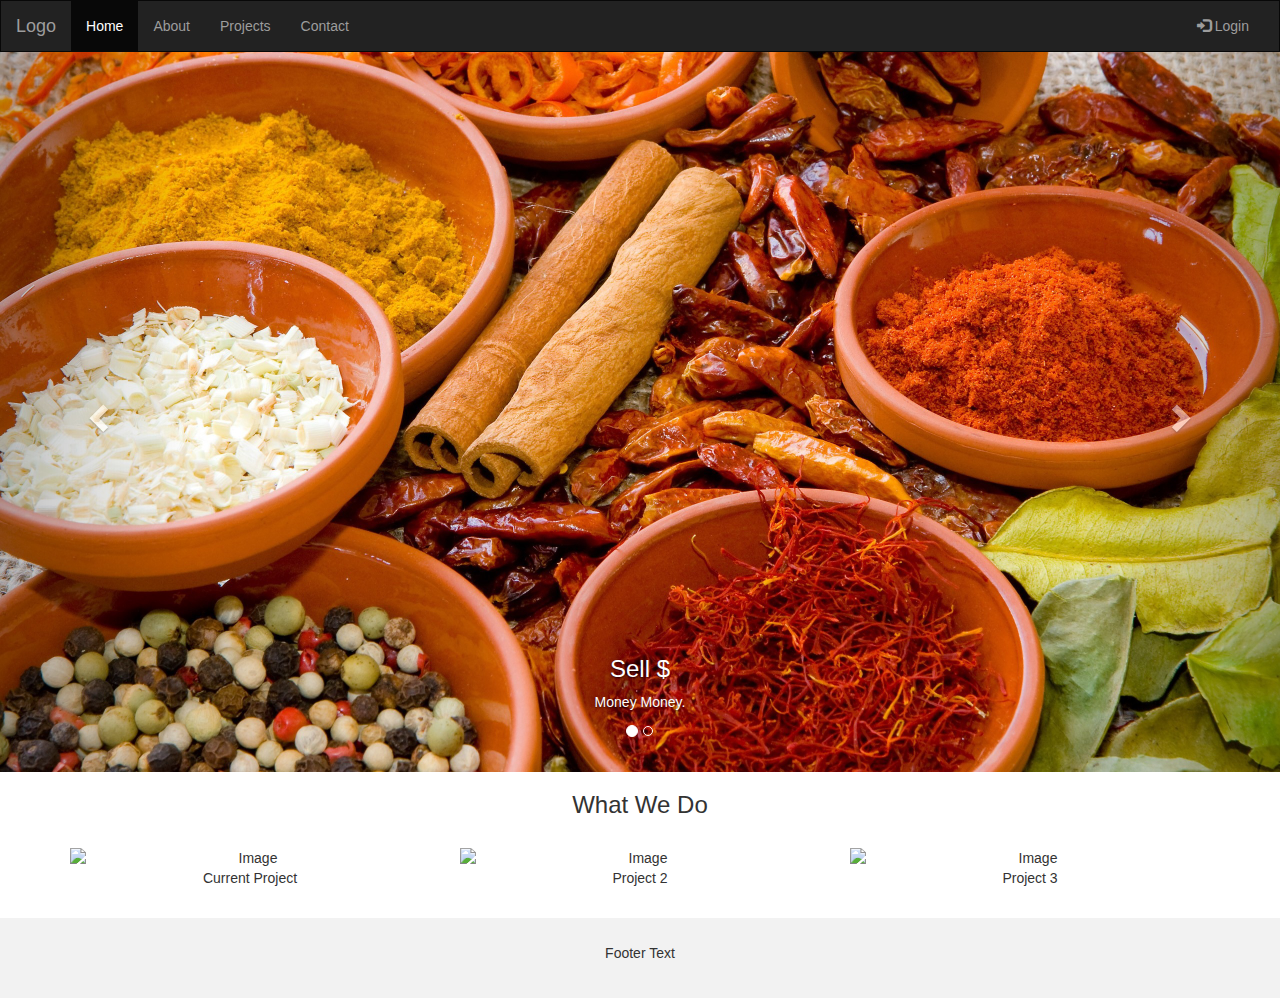
==== index.html @ c537c0b3 "1st" ====
<!DOCTYPE html>
<html lang="en">
<head>
  <title>Bootstrap Example</title>
  <meta charset="utf-8">
  <meta name="viewport" content="width=device-width, initial-scale=1">
  <link rel="stylesheet" href="https://maxcdn.bootstrapcdn.com/bootstrap/3.3.7/css/bootstrap.min.css">
  <script src="https://ajax.googleapis.com/ajax/libs/jquery/3.1.1/jquery.min.js"></script>
  <script src="https://maxcdn.bootstrapcdn.com/bootstrap/3.3.7/js/bootstrap.min.js"></script>
  <link rel="stylesheet" href="css/style.css" type="text/css">
</head>
<body>

<nav class="navbar navbar-inverse">
  <div class="container-fluid">
    <div class="navbar-header">
      <button type="button" class="navbar-toggle" data-toggle="collapse" data-target="#myNavbar">
        <span class="icon-bar"></span>
        <span class="icon-bar"></span>
        <span class="icon-bar"></span>
      </button>
      <a class="navbar-brand" href="#">Logo</a>
    </div>
    <div class="collapse navbar-collapse" id="myNavbar">
      <ul class="nav navbar-nav">
        <li class="active"><a href="#">Home</a></li>
        <li><a href="#">About</a></li>
        <li><a href="#">Projects</a></li>
        <li><a href="#">Contact</a></li>
      </ul>
      <ul class="nav navbar-nav navbar-right">
        <li><a href="#"><span class="glyphicon glyphicon-log-in"></span> Login</a></li>
      </ul>
    </div>
  </div>
</nav>

<div id="myCarousel" class="carousel slide" data-ride="carousel">
    <!-- Indicators -->
    <ol class="carousel-indicators">
      <li data-target="#myCarousel" data-slide-to="0" class="active"></li>
      <li data-target="#myCarousel" data-slide-to="1"></li>
    </ol>

    <!-- Wrapper for slides -->
    <div class="carousel-inner" role="listbox">
      <div class="item active">
        <img src="images/carousel1.jpg" alt="Image">
        <div class="carousel-caption">
          <h3>Sell $</h3>
          <p>Money Money.</p>
        </div>
      </div>

      <div class="item">
        <img src="images/carousel2.jpg" alt="Image">
        <div class="carousel-caption">
          <h3>More Sell $</h3>
          <p>Lorem ipsum...</p>
        </div>
      </div>
    </div>

    <!-- Left and right controls -->
    <a class="left carousel-control" href="#myCarousel" role="button" data-slide="prev">
      <span class="glyphicon glyphicon-chevron-left" aria-hidden="true"></span>
      <span class="sr-only">Previous</span>
    </a>
    <a class="right carousel-control" href="#myCarousel" role="button" data-slide="next">
      <span class="glyphicon glyphicon-chevron-right" aria-hidden="true"></span>
      <span class="sr-only">Next</span>
    </a>
</div>
  
<div class="container text-center">
  <h3>What We Do</h3><br>
  <div class="row">
    <div class="col-sm-4">
      <img src="https://placehold.it/150x80?text=IMAGE" class="img-responsive" style="width:100%" alt="Image">
      <p>Current Project</p>
    </div>

    <div class="col-sm-4">
      <img src="https://placehold.it/150x80?text=IMAGE" class="img-responsive" style="width:100%" alt="Image">
      <p>Project 2</p>
    </div>


    <div class="col-sm-4">
      <img src="https://placehold.it/150x80?text=IMAGE" class="img-responsive" style="width:100%" alt="Image">
      <p>Project 3</p>
    </div>


  </div>
</div><br>

<footer class="container-fluid text-center">
  <p>Footer Text</p>
</footer>

</body>
</html>
---- css/style.css ----
.navbar {
      margin-bottom: 0;
      border-radius: 0;
    }
    
    /* Add a gray background color and some padding to the footer */
    footer {
      background-color: #f2f2f2;
      padding: 25px;
    }
    
  .carousel-inner img {
      width: 100%; /* Set width to 100% */
      margin: auto;
      min-height:200px;
  }

  /* Hide the carousel text when the screen is less than 600 pixels wide */
  @media (max-width: 600px) {
    .carousel-caption {
      display: none;
    }
  }
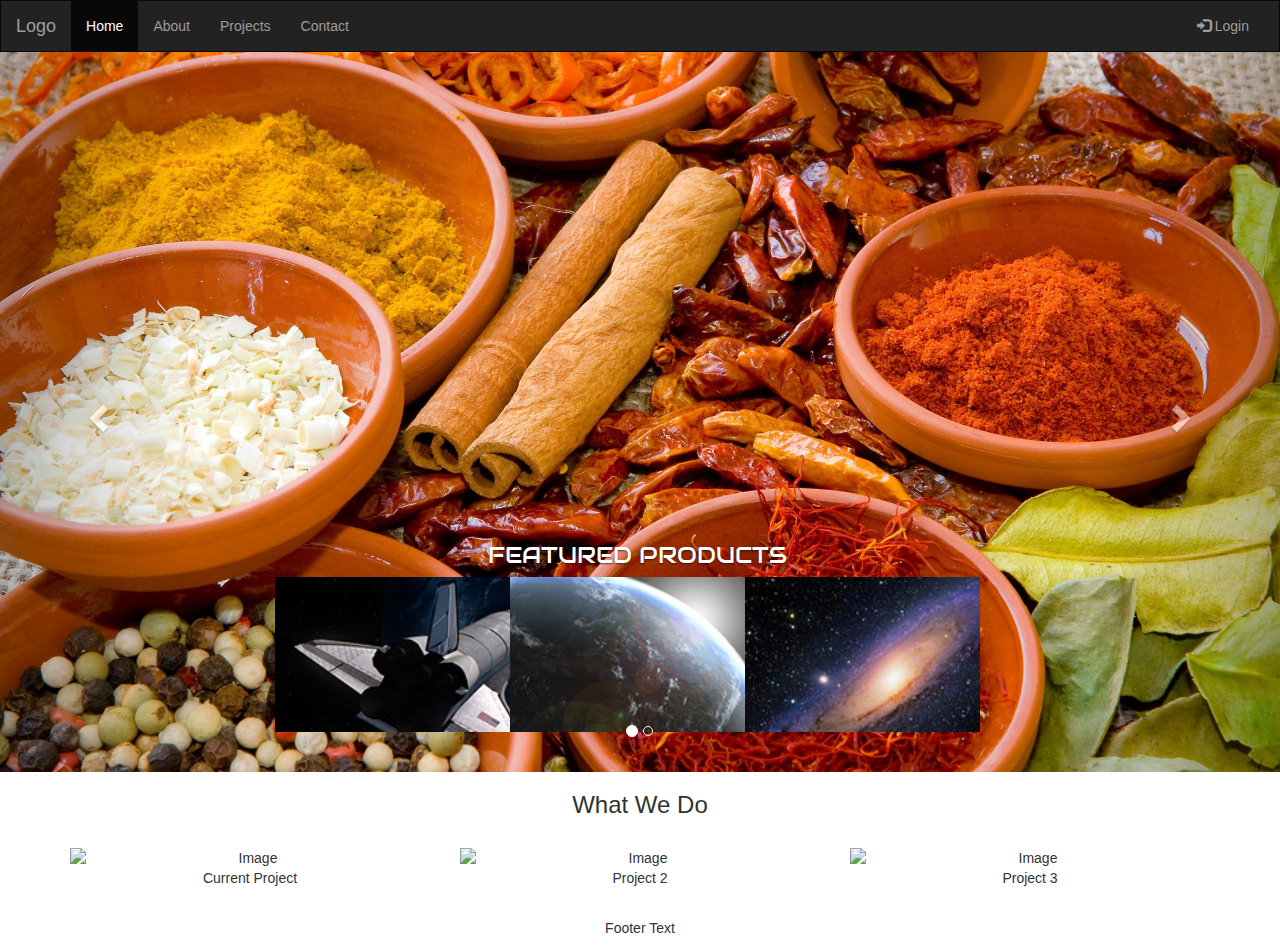
==== commit 7b646224: "thurs eve" ====
--- a/index.html
+++ b/index.html
@@ -46,17 +46,56 @@
     <div class="carousel-inner" role="listbox">
       <div class="item active">
         <img src="images/carousel1.jpg" alt="Image">
-        <div class="carousel-caption">
-          <h3>Sell $</h3>
-          <p>Money Money.</p>
+
+        <div class="carousel-caption ">
+          <div id="body" class="home">
+        <div class="header carousel-caption">
+      
+                <div>
+                    
+                    <h3>FEATURED PRODUCTS</h3>
+                    <ul>
+                        <li>
+                            <a href="projects.html"><img src="images/project-image1.jpg" alt=""></a>
+                        </li>
+                        <li>
+                            <a href="projects.html"><img src="images/project-image2.jpg" alt=""></a>
+                        </li>
+                        <li>
+                            <a href="projects.html"><img src="images/project-image3.jpg" alt=""></a>
+                        </li>
+                       
+                    </ul>
+                </div>
+          
+</div></div>
         </div>
       </div>
 
       <div class="item">
         <img src="images/carousel2.jpg" alt="Image">
-        <div class="carousel-caption">
-          <h3>More Sell $</h3>
-          <p>Lorem ipsum...</p>
+        <div class="carousel-caption ">
+          <div id="body" class="home">
+        <div class="header carousel-caption">
+      
+                <div>
+                    
+                    <h3>FEATURED PRODUCTS</h3>
+                    <ul>
+                        <li>
+                            <a href="projects.html"><img src="images/project-image1.jpg" alt=""></a>
+                        </li>
+                        <li>
+                            <a href="projects.html"><img src="images/project-image2.jpg" alt=""></a>
+                        </li>
+                        <li>
+                            <a href="projects.html"><img src="images/project-image3.jpg" alt=""></a>
+                        </li>
+                       
+                    </ul>
+                </div>
+          
+</div></div>
         </div>
       </div>
     </div>
--- a/css/style.css
+++ b/css/style.css
@@ -1,12 +1,1430 @@
+/* Website template by freewebsitetemplates.com */
+body {
+  margin: 0;
+  padding: 0;
+  position: relative;
+  width: auto;
+}
+body #page {
+  background: url("../images/bg-home.jpg") no-repeat scroll center top #000000;
+  margin: 0;
+  overflow: hidden;
+  padding: 0;
+  width: auto;
+  z-index: 3;
+}
+a {
+  text-decoration: none;
+  outline: none;
+}
+a:active {
+  background: none;
+}
+img {
+  border: none;
+}
+/*-------------------------------------------FONTS---------------------------------------------*/
+@font-face {
+  font-family: 'audiowide-regular-webfont';
+  src: url('../fonts/audiowide-regular-webfont.eot');
+  src: url('../fonts/audiowide-regular-webfont.woff') format('woff'), url('../fonts/audiowide-regular-webfont.ttf') format('truetype'), url('../fonts/audiowide-regular-webfont.svg') format('svg');
+}
+/*----------------------------------------header-styles---------------------------------------*/
+#header {
+  background: url(../images/bg-transparent1.png) repeat;
+  margin: 0;
+  min-height: 60px;
+  padding: 0;
+  width: auto;
+}
+#header div {
+  margin: 0 auto;
+  max-width: 940px;
+  min-height: 60px;
+  padding: 0 10px;
+}
+#header div a.logo {
+  display: block;
+  float: left;
+  height: 60px;
+  margin: 0 44px 0 0;
+  padding: 0;
+  width: 304px;
+}
+#header div a img {
+  display: block;
+  margin: 0;
+  padding: 0;
+  width: auto;
+}
+#header div ul {
+  display: inline-block;
+  float: left;
+  list-style: none;
+  margin: 0;
+  padding: 0;
+  width: auto;
+}
+#header div ul li {
+  float: left;
+  margin: 0;
+  padding: 0;
+  width: auto;
+}
+#header div ul li a {
+  color: #ffffff;
+  display: block;
+  font-family: Arial;
+  font-size: 18px;
+  font-weight: normal;
+  line-height: 59px;
+  margin: 0;
+  min-height: 60px;
+  padding: 0 24px;
+ *padding: 0 23px; /* Needed for IE8 and old versions */
+  text-align: center;
+  text-transform: uppercase;
+  width: auto;
+}
+#header div ul li a:hover {
+  background-color: #620031;
+  color: #ffffff;
+}
+#header div ul li.selected a {
+  background-color: #000000;
+  color: #a3a3a3;
+}
+#header div ul li.menu {
+  position: relative;
+}
+#header div ul li.menu ul {
+  display: block;
+  left: -99999px;
+  list-style: none;
+  margin: 0;
+  padding: 0;
+  position: absolute;
+  top: 60px;
+  width: 142px;
+  z-index: 50;
+}
+#header div ul li.menu:hover ul.primary {
+  left: 31px;
+}
+#header div ul li.menu ul.primary.selected {
+  left: 31px;
+}
+#header div ul li.menu:hover ul.secondary {
+  left: -20px;
+}
+#header div ul li.menu ul.secondary.selected {
+  left: -20px;
+}
+#header div ul li.menu ul li {
+  margin: 0;
+  padding: 0;
+  width: auto;
+}
+#header div ul li.menu ul li a {
+  background-color: #620031;
+  color: #ffffff;
+  display: block;
+  font-family: Arial;
+  font-size: 18px;
+  font-weight: normal;
+  line-height: 60px;
+  margin: 0;
+  min-height: 60px;
+  padding: 0 10px;
+  text-align: center;
+  text-transform: uppercase;
+  width: auto;
+}
+#header div ul li.menu ul.primary.selected li a, #header div ul li.menu ul.secondary.selected li a {
+  background-color: #000000;
+  color: #a3a3a3;
+}
+/*----------------------------------------body-home-styles---------------------------------------*/
+#body {
+  background-color: #000000;
+  margin: 0;
+  min-height: 808px;
+  overflow: hidden;
+  padding: 0;
+  width: 100%;
+}
+#body.home {
+  background: none;
+  margin: 0;
+  min-height: 1308px;
+  overflow: hidden;
+  padding: 0;
+  width: 100%;
+}
+#body.home .header {
+  background: none;
+  margin: 0;
+  overflow: hidden;
+  padding: 0;
+  width: 100%;
+}
+#body.home .header div {
+  margin: 0 auto;
+  max-width: 940px;
+  overflow: hidden;
+  padding: 0 10px;
+  position: relative;
+}
+#body.home .header div img.satellite {
+  display: block;
+  left: 10px;
+  margin: 0;
+  padding: 0;
+  position: absolute;
+  top: 41px;
+  width: auto;
+  z-index: 50;
+}
+#body.home .header div h1 {
+  color: #FFFFFF;
+  display: block;
+  float: right;
+  font-family: audiowide-regular-webfont;
+  font-size: 60px;
+  font-weight: normal;
+  line-height: 60px;
+  margin: 187px 0 27px;
+  padding: 0 38px 0 399px;
+  position: relative;
+  text-align: right;
+  text-transform: uppercase;
+  width: 503px;
+  z-index: 60;
+}
+#body.home .header div h2 {
+  color: #FFFFFF;
+  display: block;
+  float: right;
+  font-family: Arial;
+  font-size: 43px;
+  font-weight: normal;
+  line-height: 43px;
+  margin: 0 0 36px;
+  padding: 0 146px 0 506px;
+  position: relative;
+  text-align: right;
+  text-transform: uppercase;
+  width: 288px;
+  z-index: 60;
+}
+#body.home .header div a.more {
+  background-color: #000000;
+  color: #a3a3a3;
+  display: block;
+  float: right;
+  font-family: Arial;
+  font-size: 18px;
+  font-weight: normal;
+  height: 49px;
+  line-height: 49px;
+  margin: 0 200px 0 0;
+  padding: 0;
+  text-align: center;
+  text-transform: uppercase;
+  position: relative;
+  width: 180px;
+  z-index: 55;
+}
+#body.home .header div a.more:hover {
+  background-color: #ab000b;
+  color: #ffffff;
+}
+#body.home .header div h3 {
+  
+  color: white;
+  float: left;
+  font-family: audiowide-regular-webfont;
+  font-size: 23px;
+  font-weight: normal;
+  line-height: 23px;
+  margin: 96px 0 0;
+ *margin: 102px 0 0;/* Needed for IE8 and old versions */
+  min-height: 27px;
+  padding: 17px 0 10px;
+  position: relative;
+  text-align: center;
+  text-transform: uppercase;
+  width: 940px;
+}
+#body.home .header div ul {
+  display: inline-block;
+  list-style: none outside none;
+  margin: 0 0 -6px;
+  overflow: hidden;
+  padding: 0;
+  width: auto;
+}
+#body.home .header div ul li:first-child {
+  padding: 0;
+}
+#body.home .header div ul li {
+  border: medium none;
+  float: left;
+  margin: 0;
+  padding: 0;
+  width: auto;
+}
+#body.home .header div ul li a {
+  display: block;
+  float: none;
+  height: 156px;
+  margin: 0;
+  padding: 0;
+  width: 235px;
+}
+#body.home .header div ul li a img {
+  cursor: pointer;
+  filter: alpha(opacity=100);/* Needed for IE8 and old versions */
+  opacity: 1.0;
+  display: block;
+  margin: 0;
+  padding: 0;
+  width: auto;
+}
+#body.home .header div ul li a img:hover {
+  filter: alpha(opacity=70);/* Needed for IE8 and old versions */
+  opacity: 0.7;
+}
+#body.home .body {
+  background-color: #630031;
+  margin: 0;
+  min-height: 168px;
+  overflow: hidden;
+  padding: 0;
+  width: 100%;
+}
+#body.home .body div {
+  margin: 0 auto;
+  max-width: 940px;
+  overflow: hidden;
+  padding: 31px 10px 0;
+}
+#body.home .body div h1 {
+  color: #FFFFFF;
+  display: block;
+  font-family: audiowide-regular-webfont;
+  font-size: 32px;
+  font-weight: normal;
+  line-height: 32px;
+  margin: 0 auto 24px;
+  padding: 0;
+  text-align: center;
+  text-transform: uppercase;
+  width: 780px;
+}
+#body.home .body div p {
+  color: #ffffff;
+  display: block;
+  font-family: Arial;
+  font-size: 18px;
+  font-weight: normal;
+  line-height: 24px;
+  margin: 0 auto;
+  padding: 0;
+  text-align: center;
+  width: 780px;
+}
+#body.home .body div p a {
+  color: #ffffff;
+  font-family: Arial;
+  font-size: 18px;
+  font-weight: normal;
+  line-height: 24px;
+  margin: 0 auto;
+  padding: 0;
+  text-decoration: underline;
+}
+#body.home .body div p a:hover {
+  color: #a3a3a3;
+}
+#body.home .footer {
+  background-color: #000000;
+  margin: 0;
+  overflow: hidden;
+  padding: 0;
+  width: 100%;
+}
+#body.home .footer div {
+  margin: 0 auto;
+  max-width: 960px;
+  overflow: hidden;
+  padding: 32px 0 16px;
+}
+#body.home .footer div ul {
+  display: inline-block;
+  list-style: none;
+  margin: 0;
+  overflow: hidden;
+  padding: 0;
+  width: auto;
+}
+#body.home .footer div ul li:first-child {
+  float: left;
+  margin: 0 10px;
+  padding: 0;
+  width: 460px;
+}
+#body.home .footer div ul li {
+  float: left;
+  margin: 0 0 0 10px;
+  padding: 0 0 0 20px;
+  width: 440px;
+}
+#body.home .footer div ul li h1 {
+  color: #FFFFFF;
+  font-family: audiowide-regular-webfont;
+  font-size: 32px;
+  font-weight: normal;
+  line-height: 32px;
+  margin: 0 0 44px;
+  padding: 0;
+  text-align: left;
+  text-transform: uppercase;
+  width: auto;
+}
+#body.home .footer div ul li a {
+  display: block;
+  height: 258px;
+  margin: 0;
+  position: relative;
+  padding: 0;
+  width: 460px;
+}
+#body.home .footer div ul li a img {
+  cursor: pointer;
+  filter: alpha(opacity=100);/* Needed for IE8 and old versions */
+  opacity: 1.0;
+  display: block;
+  margin: 0;
+  padding: 0;
+  width: auto;
+}
+#body.home .footer div ul li a:hover img {
+  filter: alpha(opacity=70);/* Needed for IE8 and old versions */
+  opacity: 0.7;
+}
+#body.home .footer div ul li a span {
+  background: url(../images/icons.png) no-repeat 0 -152px;
+  display: block;
+  height: 72px;
+  left: 199px;
+  margin: 0;
+  padding: 0;
+  position: absolute;
+  top: 94px;
+  width: 62px;
+}
+#body.home .footer div ul li a:hover span {
+  background: url(../images/icons.png) no-repeat 0 -226px;
+}
+#body.home .footer div ul li ul {
+  display: inline-block;
+  list-style: none outside none;
+  margin: 0;
+  overflow: hidden;
+  padding: 0;
+  width: 440px;
+}
+#body.home .footer div ul li ul li {
+  border-top: 1px solid #A3A3A3;
+  float: none;
+  margin: 0;
+  overflow: hidden;
+  padding: 39px 10px 38px 0;
+  width: 440px;
+}
+#body.home .footer div ul li ul li:first-child {
+  border: medium none;
+  margin: 0;
+  padding: 0 0 38px;
+  width: 440px;
+}
+#body.home .footer div ul li ul li a {
+  display: block;
+  float: left;
+  height: 90px;
+  margin: 0 20px 0 0;
+  padding: 0;
+  width: 100px;
+}
+#body.home .footer div ul li ul li a img {
+  cursor: pointer;
+  filter: alpha(opacity=100);/* Needed for IE8 and old versions */
+  opacity: 1.0;
+  display: block;
+  margin: 0;
+  padding: 0;
+  width: auto;
+}
+#body.home .footer div ul li ul li a img:hover {
+  filter: alpha(opacity=70);/* Needed for IE8 and old versions */
+  opacity: 0.7;
+}
+#body.home .footer div ul li ul li h1 {
+  color: #A3A3A3;
+  float: left;
+  font-family: audiowide-regular-webfont;
+  font-size: 23px;
+  font-weight: normal;
+  line-height: 23px;
+  margin: 0;
+  padding: 4px 0 8px;
+  text-align: left;
+  text-transform: uppercase;
+  width: 310px;
+}
+#body.home .footer div ul li ul li span {
+  color: #FFFFFF;
+  display: block;
+  float: left;
+  font-family: Arial;
+  font-size: 14px;
+  font-weight: normal;
+  line-height: 14px;
+  margin: 0 0 10px;
+  padding: 0;
+  text-align: left;
+  text-transform: uppercase;
+  width: 310px;
+}
+#body.home .footer div ul li ul li a.more {
+  background-color: #3c0f38;
+  color: #ffffff;
+  display: block;
+  float: right;
+  font-family: Arial;
+  font-size: 14px;
+  font-weight: normal;
+  height: 31px;
+  line-height: 31px;
+  margin: 0;
+  padding: 0;
+  text-align: center;
+  text-transform: uppercase;
+  width: 120px;
+}
+#body.home .footer div ul li ul li a.more:hover {
+  background-color: #620031;
+}
+/*----------------------------------------body-styles---------------------------------------*/
+#body.about .header {
+  background: url(../images/bg-about.jpg) no-repeat center top #000000;
+  margin: 0;
+  min-height: 455px;
+  padding: 0;
+  width: 100%;
+}
+#body.about .header div, #body .header div {
+  margin: 0 auto;
+  max-width: 960px;
+  overflow: hidden;
+  padding: 65px 0 40px;
+}
+#body.about .header div h1, #body .header div h1 {
+  color: #FFFFFF;
+  display: block;
+  font-family: audiowide-regular-webfont;
+  font-size: 36px;
+  font-weight: normal;
+  line-height: 36px;
+  margin: 0 auto 87px;
+  padding: 0;
+  text-align: center;
+  text-transform: uppercase;
+  width: 940px;
+}
+#body.about .header div h2 {
+  color: #FFFFFF;
+  display: block;
+  font-family: audiowide-regular-webfont;
+  font-size: 32px;
+  font-weight: normal;
+  line-height: 32px;
+  margin: 0 auto 24px;
+  padding: 0;
+  text-align: center;
+  text-transform: uppercase;
+  width: 820px;
+}
+#body.about .header div p {
+  color: #ffffff;
+  display: block;
+  font-family: Arial;
+  font-size: 18px;
+  font-weight: normal;
+  line-height: 24px;
+  margin: 0 auto;
+  padding: 0;
+  text-align: center;
+  width: 820px;
+}
+#body.about .header div p a {
+  color: #ffffff;
+  font-family: Arial;
+  font-size: 18px;
+  font-weight: normal;
+  line-height: 24px;
+  margin: 0;
+  padding: 0;
+  text-decoration: underline;
+}
+#body.about .header div p a:hover {
+  color: #a3a3a3;
+}
+#body.about .body {
+  background-color: #620031;
+  margin: 0;
+  min-height: 253px;
+  overflow: hidden;
+  padding: 0;
+  width: 100%;
+}
+#body.about .body div {
+  margin: 0 auto;
+  max-width: 940px;
+  overflow: hidden;
+  padding: 36px 10px 35px;
+}
+#body.about .body div h2 {
+  color: #A3A3A3;
+  float: left;
+  font-family: audiowide-regular-webfont;
+  font-size: 23px;
+  font-weight: normal;
+  line-height: 23px;
+  margin: 18px 0 26px;
+  padding: 0;
+  text-align: left;
+  text-transform: uppercase;
+  width: 620px;
+}
+#body.about .body div p {
+  color: #ffffff;
+  display: block;
+  float: left;
+  font-family: Arial;
+  font-size: 14px;
+  font-weight: normal;
+  line-height: 24px;
+  margin: 0;
+  padding: 0;
+  text-align: left;
+  width: 620px;
+}
+#body.about .body div p a {
+  color: #ffffff;
+  font-family: Arial;
+  font-size: 14px;
+  font-weight: normal;
+  line-height: 24px;
+  margin: 0;
+  padding: 0;
+  text-decoration: underline;
+}
+#body.about .body div p a:hover {
+  color: #a3a3a3;
+}
+#body.about .body div img {
+  display: block;
+  float: right;
+  margin: 0;
+  padding: 0;
+  width: auto;
+}
+#body.about .footer {
+  background-color: #000000;
+  margin: 0;
+  min-height: 366px;
+  padding: 0;
+  width: 100%;
+}
+#body.about .footer div {
+  margin: 0 auto;
+  overflow: hidden;
+  padding: 79px 0 0 10px;
+  width: 950px;
+}
+#body.about .footer div h2 {
+  color: #A3A3A3;
+  float: right;
+  font-family: audiowide-regular-webfont;
+  font-size: 23px;
+  font-weight: normal;
+  line-height: 23px;
+  margin: 34px 0 24px;
+  padding: 0;
+  text-align: left;
+  text-transform: uppercase;
+  width: 557px;
+}
+#body.about .footer div p {
+  color: #ffffff;
+  display: block;
+  float: right;
+  font-family: Arial;
+  font-size: 18px;
+  font-weight: normal;
+  line-height: 24px;
+  margin: 0 auto;
+  padding: 0;
+  text-align: left;
+  width: 557px;
+}
+#body.about .footer div p a {
+  color: #ffffff;
+  font-family: Arial;
+  font-size: 18px;
+  font-weight: normal;
+  line-height: 24px;
+  margin: 0 auto;
+  padding: 0;
+  text-decoration: underline;
+}
+#body.about .footer div p a:hover {
+  color: #a3a3a3;
+}
+#body.about .footer div img {
+  float: left;
+  display: block;
+  margin: 0;
+  padding: 0;
+  width: auto;
+}
+#body.about .section {
+  background-color: #3c0f38;
+  margin: 0;
+  min-height: 234px;
+  padding: 0;
+  width: auto;
+}
+#body.about .section div {
+  margin: 0 auto;
+  max-width: 960px;
+  overflow: hidden;
+  padding: 58px 0 55px;
+}
+#body.about .section div h2 {
+  color: #A3A3A3;
+  display: block;
+  font-family: audiowide-regular-webfont;
+  font-size: 23px;
+  font-weight: normal;
+  line-height: 23px;
+  margin: 0 auto 26px;
+  padding: 0;
+  text-align: center;
+  text-transform: uppercase;
+  width: 780px;
+}
+#body.about .section div p {
+  color: #ffffff;
+  display: block;
+  font-family: Arial;
+  font-size: 14px;
+  font-weight: normal;
+  line-height: 24px;
+  margin: 0 auto;
+  padding: 0;
+  text-align: center;
+  width: 780px;
+}
+#body.about .section div p a {
+  color: #ffffff;
+  font-family: Arial;
+  font-size: 14px;
+  font-weight: normal;
+  line-height: 24px;
+  margin: 0;
+  padding: 0;
+  text-decoration: underline;
+}
+#body.about .section div p a:hover {
+  color: #a3a3a3;
+}
+#body .header {
+  margin: 0 auto;
+  padding: 0;
+  width: 100%;
+}
+#body .header div ul {
+  display: inline-block;
+  max-width: 940px;
+  list-style: none outside none;
+  margin: 0;
+  padding: 3px 10px 0;
+}
+#body .header div ul li:first-child {
+  border: none;
+  padding: 0 0 38px;
+}
+#body .header div ul li {
+  border-top: 1px solid #A3A3A3;
+  margin: 0;
+  overflow: hidden;
+  padding: 38px 0;
+  width: auto;
+}
+#body .header div ul li a {
+  display: block;
+  float: left;
+  height: 217px;
+  margin: 0 40px 0 0;
+  padding: 0;
+  width: 380px;
+}
+#body .header div ul li a img {
+  cursor: pointer;
+  filter: alpha(opacity=100);/* Needed for IE8 and old versions */
+  opacity: 1.0;
+  display: block;
+  margin: 0;
+  padding: 0;
+  width: auto;
+}
+#body .header div ul li a img:hover {
+  filter: alpha(opacity=70);/* Needed for IE8 and old versions */
+  opacity: 0.7;
+}
+#body .header div ul li div {
+  float: left;
+  margin: 0;
+  overflow: hidden;
+  padding: 0;
+  width: 520px;
+}
+#body .header div ul li div h1 {
+  color: #A3A3A3;
+  font-family: audiowide-regular-webfont;
+  font-size: 23px;
+  font-weight: normal;
+  line-height: 23px;
+  margin: 0 0 26px;
+  padding: 0;
+  text-align: left;
+  text-transform: uppercase;
+  width: 520px;
+}
+#body .header div ul li div p {
+  color: #FFFFFF;
+  font-family: Arial;
+  font-size: 14px;
+  font-weight: normal;
+  line-height: 24px;
+  margin: 0 0 41px;
+  padding: 0;
+  text-align: left;
+  width: 520px;
+}
+#body .header div ul li div p a {
+  color: #FFFFFF;
+  display: inline;
+  float: none;
+  font-family: Arial;
+  font-size: 14px;
+  font-weight: normal;
+  height: auto;
+  line-height: 24px;
+  margin: 0;
+  padding: 0;
+  text-decoration: underline;
+  width: auto;
+}
+#body .header div ul li div p a:hover {
+  color: #a3a3a3;
+}
+#body .header div ul li div a.more {
+  background-color: #3c0f38;
+  color: #ffffff;
+  display: block;
+  float: right;
+  font-family: Arial;
+  font-size: 14px;
+  font-weight: normal;
+  height: 31px;
+  line-height: 31px;
+  margin: 0;
+  padding: 0;
+  text-align: center;
+  text-transform: uppercase;
+  width: 120px;
+}
+#body .header div ul li div a.more:hover {
+  background-color: #620031;
+}
+#body .header div img {
+  display: block;
+  margin: 0 auto;
+  padding: 3px 0 0;
+  width: auto;
+}
+#body .header div h2 {
+  color: #A3A3A3;
+  display: block;
+  font-family: audiowide-regular-webfont;
+  font-size: 23px;
+  font-weight: normal;
+  line-height: 23px;
+  margin: 0 auto;
+  padding: 53px 0 27px;
+  text-align: center;
+  text-transform: uppercase;
+  width: 780px;
+}
+#body .header div p {
+  color: #FFFFFF;
+  display: block;
+  font-family: Arial;
+  font-size: 14px;
+  font-weight: normal;
+  line-height: 24px;
+  margin: 0 auto 48px;
+  padding: 0;
+  text-align: center;
+  width: 780px;
+}
+#body .header div p a {
+  color: #ffffff;
+  font-family: Arial;
+  font-size: 14px;
+  font-weight: normal;
+  line-height: 24px;
+  margin: 0 auto;
+  padding: 0;
+  text-decoration: underline;
+}
+#body .header div p a:hover {
+  color: #a3a3a3;
+}
+#body .header div .article {
+  float: left;
+  margin: 0 40px 0 10px;
+  padding: 0;
+  width: 560px;
+}
+#body .header div .article ul {
+  display: inline-block;
+  list-style: none outside none;
+  margin: 0;
+  padding: 3px 0 0;
+  width: 560px;
+}
+#body .header div .article ul li:first-child {
+  border: none;
+  padding: 0 0 38px;
+}
+#body .header div .article ul li {
+  border-top: 1px solid #a3a3a3;
+  margin: 0;
+  overflow: hidden;
+  padding: 38px 0 38px;
+  width: auto;
+}
+#body .header div .article ul li a {
+  display: block;
+  height: 241px;
+  margin: 0 0 29px;
+  padding: 0;
+  width: 560px;
+}
+#body .header div .article ul li a img {
+  cursor: pointer;
+  filter: alpha(opacity=100);/* Needed for IE8 and old versions */
+  opacity: 1.0;
+  display: block;
+  margin: 0;
+  padding: 0;
+  width: auto;
+}
+#body .header div .article ul li a img:hover {
+  filter: alpha(opacity=70);/* Needed for IE8 and old versions */
+  opacity: 0.7;
+}
+#body .header div .article ul li h1 {
+  color: #A3A3A3;
+  font-family: audiowide-regular-webfont;
+  font-size: 23px;
+  font-weight: normal;
+  line-height: 23px;
+  margin: 0 0 8px;
+  padding: 0;
+  text-align: left;
+  text-transform: uppercase;
+  width: auto;
+}
+#body .header div .article ul li span {
+  color: #FFFFFF;
+  display: block;
+  font-family: Arial;
+  font-size: 14px;
+  font-weight: normal;
+  line-height: 14px;
+  margin: 0 0 28px;
+  padding: 0;
+  text-align: left;
+  text-transform: uppercase;
+  width: auto;
+}
+#body .header div .article ul li p {
+  color: #FFFFFF;
+  font-family: Arial;
+  font-size: 14px;
+  font-weight: normal;
+  line-height: 24px;
+  margin: 0 0 29px;
+  padding: 0;
+  text-align: left;
+  width: auto;
+}
+#body .header div .article ul li p a {
+  color: #FFFFFF;
+  display: inline;
+  float: none;
+  font-family: Arial;
+  font-size: 14px;
+  font-weight: normal;
+  height: auto;
+  line-height: 24px;
+  margin: 0;
+  padding: 0;
+  text-decoration: underline;
+  width: auto;
+}
+#body .header div .article ul li p a:hover {
+  color: #a3a3a3;
+}
+#body .header div .article ul li a.more {
+  background-color: #3c0f38;
+  color: #ffffff;
+  display: block;
+  float: right;
+  font-family: Arial;
+  font-size: 14px;
+  font-weight: normal;
+  height: 31px;
+  line-height: 31px;
+  margin: 0;
+  padding: 0;
+  text-align: center;
+  text-transform: uppercase;
+  width: 120px;
+}
+#body .header div .article ul li a.more:hover {
+  background-color: #620031;
+}
+#body .header div .sidebar {
+  float: left;
+  margin: 0;
+  padding: 0;
+  width: 340px;
+}
+#body .header div .sidebar ul {
+  display: inline-block;
+  list-style: none;
+  margin: 0;
+  padding: 0;
+  width: 340px;
+}
+#body .header div .sidebar ul li:first-child {
+  border: medium none;
+  padding: 0 0 34px;
+}
+#body .header div .sidebar ul li {
+  border-top: 1px solid #A3A3A3;
+  margin: 0;
+  overflow: hidden;
+  padding: 32px 0 34px;
+  width: auto;
+}
+#body .header div .sidebar ul li h1 {
+  color: #FFFFFF;
+  font-family: audiowide-regular-webfont;
+  font-size: 32px;
+  font-weight: normal;
+  line-height: 32px;
+  margin: 0 0 25px;
+  padding: 0;
+  text-align: left;
+  text-transform: uppercase;
+  width: 340px;
+}
+#body .header div .sidebar ul li a {
+  display: block;
+  float: none;
+  height: 187px;
+  margin: 0 0 29px;
+  padding: 0;
+  width: 34px;
+}
+#body .header div .sidebar ul li a img {
+  cursor: pointer;
+  filter: alpha(opacity=100);/* Needed for IE8 and old versions */
+  opacity: 1.0;
+  display: block;
+  margin: 0;
+  padding: 0;
+  width: auto;
+}
+#body .header div .sidebar ul li a img:hover {
+  filter: alpha(opacity=70);/* Needed for IE8 and old versions */
+  opacity: 0.7;
+}
+#body .header div .sidebar ul li h2 {
+  color: #A3A3A3;
+  font-family: audiowide-regular-webfont;
+  font-size: 23px;
+  font-weight: normal;
+  line-height: 23px;
+  margin: 0 0 7px;
+  padding: 0;
+  text-align: left;
+  text-transform: uppercase;
+  width: auto;
+}
+#body .header div .sidebar ul li span {
+  color: #ffffff;
+  display: block;
+  font-family: Arial;
+  font-size: 14px;
+  font-weight: normal;
+  line-height: 14px;
+  margin: 0;
+  padding: 0;
+  text-align: left;
+  text-transform: uppercase;
+  width: auto;
+}
+#body .header div .sidebar ul li ul {
+  display: inline-block;
+  list-style: none outside none;
+  margin: 0;
+  padding: 12px 0 0;
+  width: 340px;
+}
+#body .header div .sidebar ul li ul li:first-child {
+  padding: 0;
+}
+#body .header div .sidebar ul li ul li {
+  border: medium none;
+  margin: 0 0 26px;
+  overflow: hidden;
+  padding: 0;
+  width: auto;
+}
+#body .header div .sidebar ul li ul li a {
+  display: block;
+  float: left;
+  height: 54px;
+  margin: 0 20px 0 0;
+  padding: 0;
+  width: 60px;
+}
+#body .header div .sidebar ul li ul li a img {
+  cursor: pointer;
+  filter: alpha(opacity=100);/* Needed for IE8 and old versions */
+  opacity: 1.0;
+  display: block;
+  margin: 0;
+  padding: 0;
+  width: auto;
+}
+#body .header div .sidebar ul li ul li a img:hover {
+  filter: alpha(opacity=70);/* Needed for IE8 and old versions */
+  opacity: 0.7;
+}
+#body .header div .sidebar ul li ul li h2 {
+  color: #A3A3A3;
+  float: left;
+  font-family: audiowide-regular-webfont;
+  font-size: 23px;
+  font-weight: normal;
+  line-height: 23px;
+  margin: 6px 0 11px;
+  padding: 0;
+  text-align: left;
+  text-transform: uppercase;
+  width: 260px;
+}
+#body .header div .sidebar ul li ul li span {
+  color: #ffffff;
+  display: block;
+  float: left;
+  font-family: Arial;
+  font-size: 14px;
+  line-height: 14px;
+  margin: 0;
+  padding: 0;
+  text-align: left;
+  text-transform: uppercase;
+  width: auto;
+}
+#body .header div .article img {
+  display: block;
+  margin: 3px 0 29px;
+  padding: 0;
+  width: auto;
+}
+#body .header div .article h1 {
+  color: #A3A3A3;
+  font-family: audiowide-regular-webfont;
+  font-size: 23px;
+  font-weight: normal;
+  line-height: 23px;
+  margin: 0 0 7px;
+  padding: 0;
+  text-align: left;
+  text-transform: uppercase;
+  width: auto;
+}
+#body .header div .article span {
+  color: #FFFFFF;
+  display: block;
+  font-family: Arial;
+  font-size: 14px;
+  font-weight: normal;
+  line-height: 14px;
+  margin: 0 0 29px;
+  padding: 0;
+  text-align: left;
+  text-transform: uppercase;
+  width: auto;
+}
+#body .header div .article p {
+  color: #FFFFFF;
+  font-family: Arial;
+  font-size: 14px;
+  font-weight: normal;
+  line-height: 24px;
+  margin: 0 0 24px;
+  padding: 0;
+  text-align: left;
+  width: auto;
+}
+#body .header div .article p a {
+  color: #ffffff;
+  font-family: Arial;
+  font-size: 14px;
+  font-weight: normal;
+  line-height: 24px;
+  margin: 0;
+  padding: 0;
+  text-decoration: underline;
+}
+#body .header div .article p a:hover {
+  color: #a3a3a3;
+}
+#body .header .contact h2 {
+  color: #A3A3A3;
+  display: block;
+  font-family: audiowide-regular-webfont;
+  font-size: 23px;
+  font-weight: normal;
+  line-height: 23px;
+  margin: 0 auto;
+  padding: 8px 0 62px;
+  text-align: center;
+  text-transform: uppercase;
+  width: 500px;
+}
+#body .header div form {
+  display: block;
+  margin: 0 auto;
+  padding: 0;
+  width: 461px;
+}
+#body .header div form input {
+  background-color: #A3A3A3;
+  border: medium none;
+  color: #000000;
+  display: block;
+  font-family: Arial;
+  font-size: 18px;
+  font-weight: normal;
+  height: 43px;
+  line-height: 43px;
+  margin: 0 0 29px;
+  padding: 0 0 0 20px;
+  text-align: left;
+  text-transform: uppercase;
+  width: 441px;
+}
+#body .header div form textarea {
+  background-color: #A3A3A3;
+  border: medium none;
+  color: #000000;
+  display: block;
+  font-family: Arial;
+  font-size: 18px;
+  font-weight: normal;
+  height: 98px;
+  line-height: 24px;
+  margin: 0 0 31px;
+  overflow: auto;
+  padding: 15px 0 0 20px;
+  resize: none;
+  text-align: left;
+  text-transform: uppercase;
+  width: 441px;
+}
+#body .header div form input#submit {
+  background-color: #3c0f38;
+  color: #ffffff;
+  cursor: pointer;
+  display: block;
+  float: right;
+  font-family: Arial;
+  font-size: 14px;
+  font-weight: normal;
+  height: 31px;
+  line-height: 31px;
+  margin: 0;
+  padding: 0;
+  text-align: center;
+  text-transform: uppercase;
+  width: 120px;
+}
+#body .header div form input#submit:hover {
+  background-color: #620031;
+}
+/*----------------------------------------footer-styles---------------------------------------*/
+#footer {
+  margin: 0;
+  padding: 0;
+  width: auto;
+}
+#footer .connect {
+  background-color: #a3a3a3;
+  margin: 0;
+  min-height: 84px;
+  overflow: hidden;
+  padding: 0;
+  width: auto;
+}
+#footer .connect div {
+  margin: 0 auto;
+  max-width: 960px;
+  overflow: hidden;
+  padding: 24px 0 0;
+}
+#footer .connect div h1 {
+  color: #FFFFFF;
+  float: left;
+  font-family: audiowide-regular-webfont;
+  font-size: 23px;
+  font-weight: normal;
+  line-height: 23px;
+  margin: 0;
+  padding: 8px 25px 0 0;
+  text-align: right;
+  text-transform: uppercase;
+  width: 525px;
+}
+#footer .connect div div {
+  float: left;
+  margin: 0;
+  overflow: hidden;
+  padding: 0 0 0 20px;
+  width: 380px;
+}
+#footer .connect div div a {
+  background: url(../images/icons.png) no-repeat;
+  display: block;
+  float: left;
+  height: 36px;
+  margin: 0;
+  padding: 0;
+  text-indent: -99999px;
+  width: 18px;
+}
+#footer .connect div div a.facebook {
+  background-position: 0 0;
+  margin: 0 0 0 16px;
+  width: 18px;
+}
+#footer .connect div div a.twitter {
+  background-position: 0 -114px;
+  margin: 0 0 0 28px;
+  width: 44px;
+}
+#footer .connect div div a.googleplus {
+  background-position: 0 -38px;
+  margin: 0 0 0 27px;
+  width: 37px;
+}
+#footer .connect div div a.pinterest {
+  background-position: 0 -76px;
+  margin: 0 0 0 29px;
+  width: 30px;
+}
+#footer .connect div div a.facebook:hover {
+  background-position: -20px 0;
+}
+#footer .connect div div a.twitter:hover {
+  background-position: -46px -114px;
+}
+#footer .connect div div a.googleplus:hover {
+  background-position: -38px -38px;
+}
+#footer .connect div div a.pinterest:hover {
+  background-position: -32px -76px;
+}
+#footer .footnote {
+  background-color: #FFFFFF;
+  margin: 0;
+  min-height: 84px;
+  overflow: hidden;
+  padding: 0;
+  width: auto;
+}
+#footer .footnote div {
+  margin: 0 auto;
+  overflow: hidden;
+  padding: 34px 0 0;
+  width: 960px;
+}
+#footer .footnote div p {
+  color: #000000;
+  display: block;
+  font-family: Arial;
+  font-size: 12px;
+  font-weight: normal;
+  margin: 0 auto;
+  padding: 0;
+  text-align: center;
+  text-transform: uppercase;
+  width: 940px;
+}
+#wix {
+  max-width: 728px;
+  margin: 0 auto;
+}
+#wix a img {
+  width: 100%;
+}
+
+
+
+
+
 .navbar {
       margin-bottom: 0;
       border-radius: 0;
     }
     
     /* Add a gray background color and some padding to the footer */
-    footer {
-      background-color: #f2f2f2;
-      padding: 25px;
+   .carousel-caption {
+     width: 80%;
+    margin: 0 auto; 
+    left: 5%;
     }
     
   .carousel-inner img {
@@ -16,7 +1434,7 @@
   }
 
   /* Hide the carousel text when the screen is less than 600 pixels wide */
-  @media (max-width: 600px) {
+  @media (max-width: 907px) {
     .carousel-caption {
       display: none;
     }
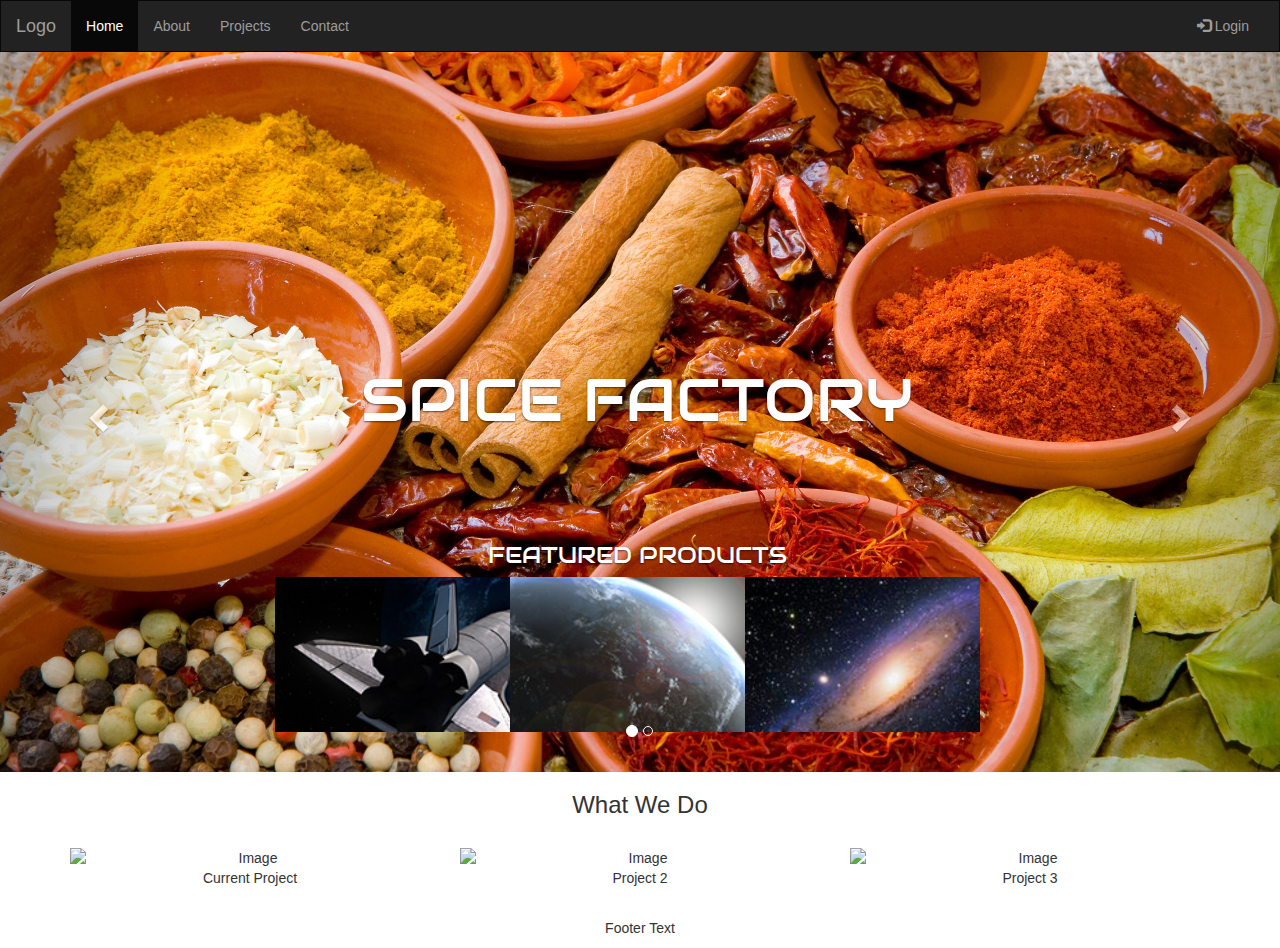
==== commit cfa1f31e: "thurs eve2" ====
--- a/index.html
+++ b/index.html
@@ -52,7 +52,7 @@
         <div class="header carousel-caption">
       
                 <div>
-                    
+                    <h1>SPICE FACTORY</h1>
                     <h3>FEATURED PRODUCTS</h3>
                     <ul>
                         <li>
@@ -79,7 +79,7 @@
         <div class="header carousel-caption">
       
                 <div>
-                    
+                      <h1>SPICE FACTORY</h1>
                     <h3>FEATURED PRODUCTS</h3>
                     <ul>
                         <li>
--- a/css/style.css
+++ b/css/style.css
@@ -188,17 +188,17 @@
 #body.home .header div h1 {
   color: #FFFFFF;
   display: block;
-  float: right;
+
   font-family: audiowide-regular-webfont;
   font-size: 60px;
   font-weight: normal;
   line-height: 60px;
-  margin: 187px 0 27px;
-  padding: 0 38px 0 399px;
+  margin: 0px 0 0px;
+  padding: 0 0px 0 0px;
   position: relative;
-  text-align: right;
-  text-transform: uppercase;
-  width: 503px;
+  text-align: center;
+  text-transform: uppercase;
+  
   z-index: 60;
 }
 #body.home .header div h2 {
@@ -1426,6 +1426,8 @@
     margin: 0 auto; 
     left: 5%;
     }
+
+
     
   .carousel-inner img {
       width: 100%; /* Set width to 100% */
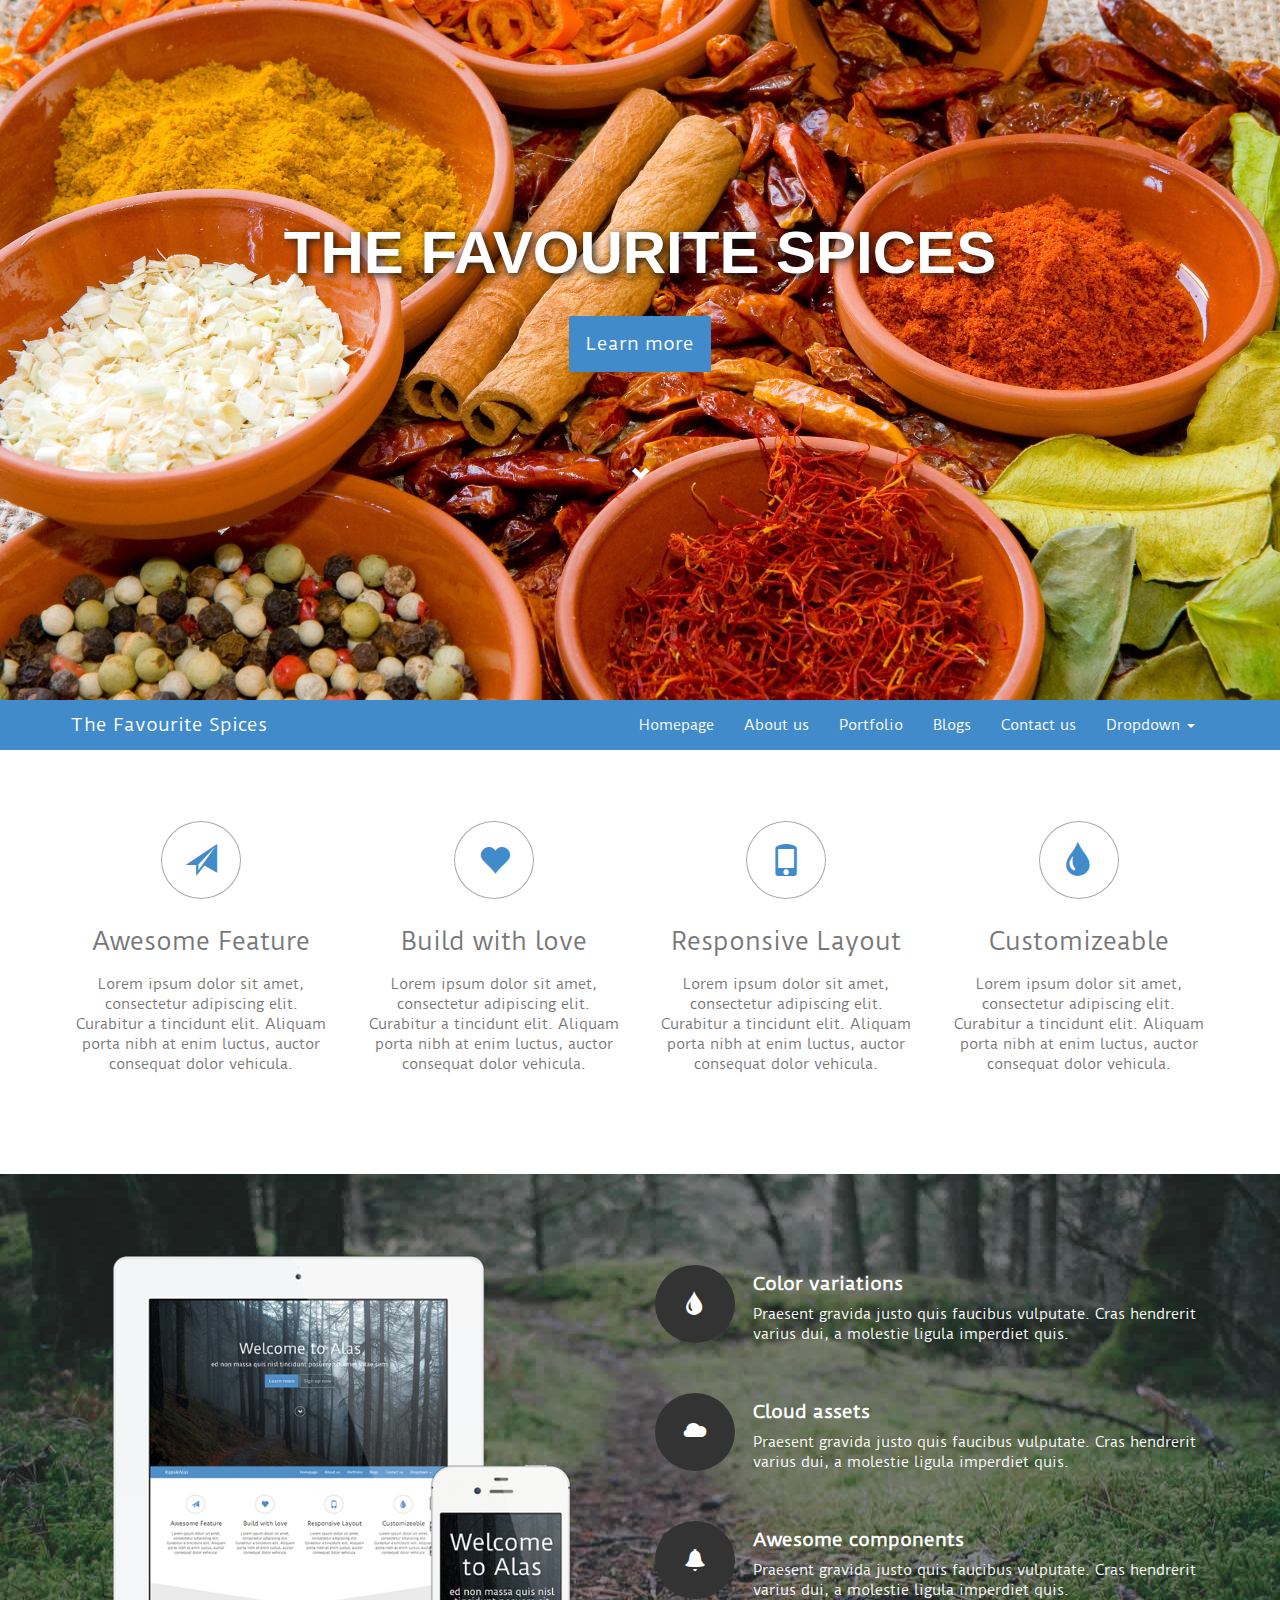
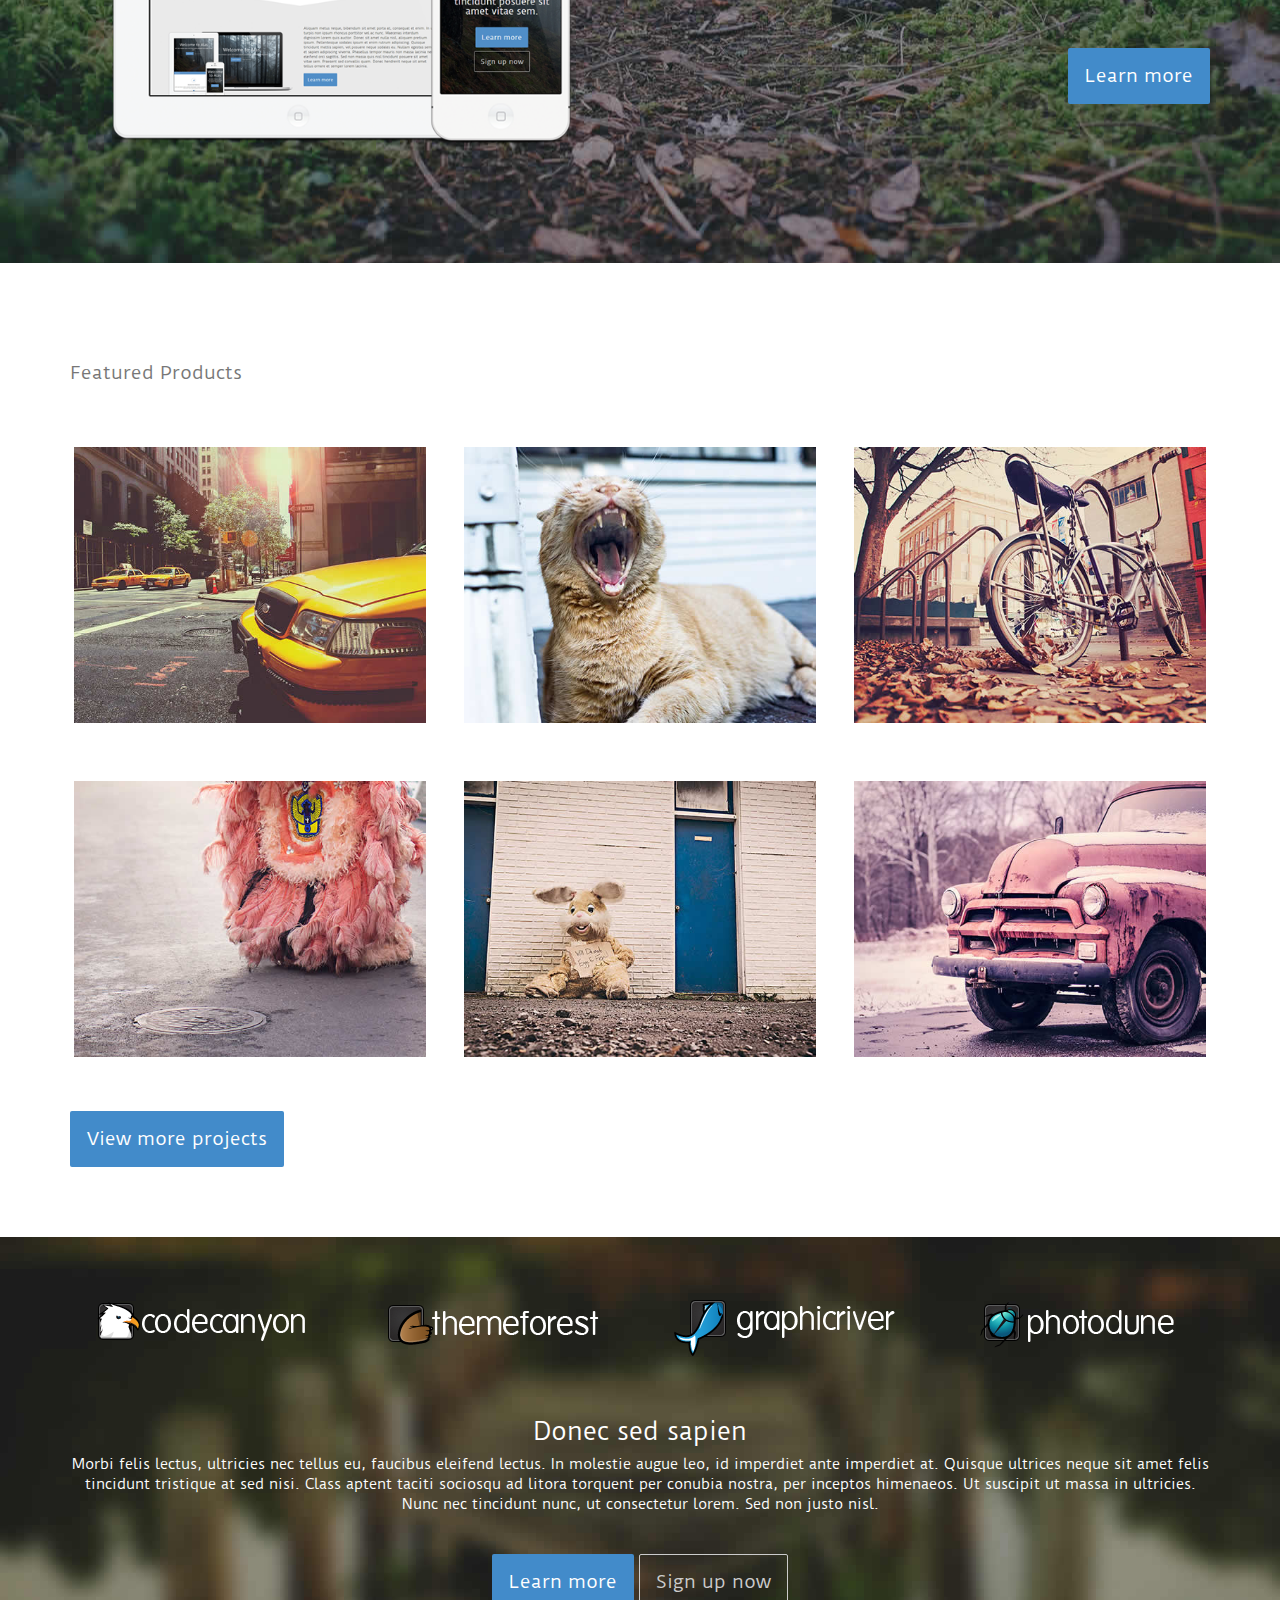
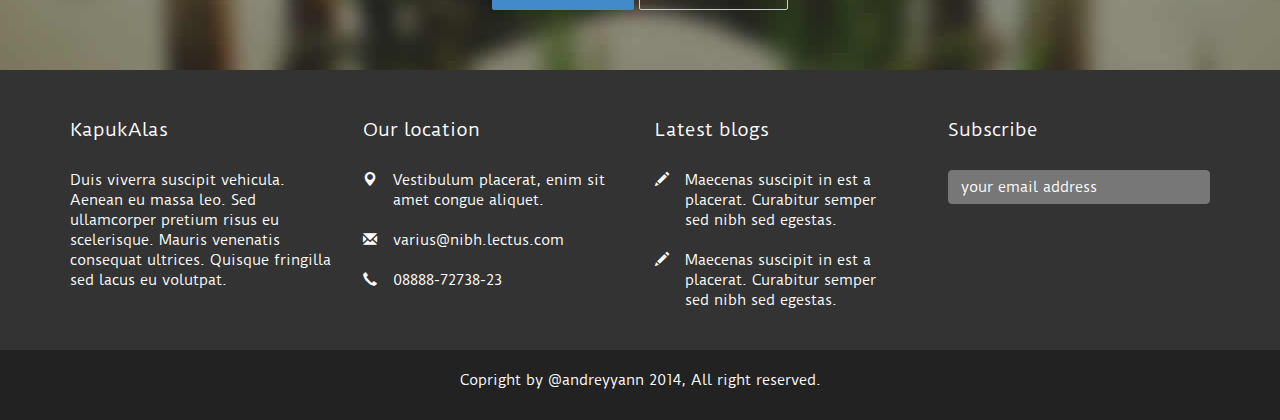
==== commit 960facdb: "1st" ====
--- a/index.html
+++ b/index.html
@@ -1,142 +1,334 @@
-<!DOCTYPE html>
-<html lang="en">
-<head>
-  <title>Bootstrap Example</title>
-  <meta charset="utf-8">
-  <meta name="viewport" content="width=device-width, initial-scale=1">
-  <link rel="stylesheet" href="https://maxcdn.bootstrapcdn.com/bootstrap/3.3.7/css/bootstrap.min.css">
-  <script src="https://ajax.googleapis.com/ajax/libs/jquery/3.1.1/jquery.min.js"></script>
-  <script src="https://maxcdn.bootstrapcdn.com/bootstrap/3.3.7/js/bootstrap.min.js"></script>
-  <link rel="stylesheet" href="css/style.css" type="text/css">
-</head>
-<body>
-
-<nav class="navbar navbar-inverse">
-  <div class="container-fluid">
-    <div class="navbar-header">
-      <button type="button" class="navbar-toggle" data-toggle="collapse" data-target="#myNavbar">
-        <span class="icon-bar"></span>
-        <span class="icon-bar"></span>
-        <span class="icon-bar"></span>
-      </button>
-      <a class="navbar-brand" href="#">Logo</a>
-    </div>
-    <div class="collapse navbar-collapse" id="myNavbar">
-      <ul class="nav navbar-nav">
-        <li class="active"><a href="#">Home</a></li>
-        <li><a href="#">About</a></li>
-        <li><a href="#">Projects</a></li>
-        <li><a href="#">Contact</a></li>
-      </ul>
-      <ul class="nav navbar-nav navbar-right">
-        <li><a href="#"><span class="glyphicon glyphicon-log-in"></span> Login</a></li>
-      </ul>
-    </div>
-  </div>
-</nav>
-
-<div id="myCarousel" class="carousel slide" data-ride="carousel">
-    <!-- Indicators -->
-    <ol class="carousel-indicators">
-      <li data-target="#myCarousel" data-slide-to="0" class="active"></li>
-      <li data-target="#myCarousel" data-slide-to="1"></li>
-    </ol>
-
-    <!-- Wrapper for slides -->
-    <div class="carousel-inner" role="listbox">
-      <div class="item active">
-        <img src="images/carousel1.jpg" alt="Image">
-
-        <div class="carousel-caption ">
-          <div id="body" class="home">
-        <div class="header carousel-caption">
-      
-                <div>
-                    <h1>SPICE FACTORY</h1>
-                    <h3>FEATURED PRODUCTS</h3>
-                    <ul>
-                        <li>
-                            <a href="projects.html"><img src="images/project-image1.jpg" alt=""></a>
-                        </li>
-                        <li>
-                            <a href="projects.html"><img src="images/project-image2.jpg" alt=""></a>
-                        </li>
-                        <li>
-                            <a href="projects.html"><img src="images/project-image3.jpg" alt=""></a>
-                        </li>
-                       
-                    </ul>
-                </div>
-          
-</div></div>
-        </div>
-      </div>
-
-      <div class="item">
-        <img src="images/carousel2.jpg" alt="Image">
-        <div class="carousel-caption ">
-          <div id="body" class="home">
-        <div class="header carousel-caption">
-      
-                <div>
-                      <h1>SPICE FACTORY</h1>
-                    <h3>FEATURED PRODUCTS</h3>
-                    <ul>
-                        <li>
-                            <a href="projects.html"><img src="images/project-image1.jpg" alt=""></a>
-                        </li>
-                        <li>
-                            <a href="projects.html"><img src="images/project-image2.jpg" alt=""></a>
-                        </li>
-                        <li>
-                            <a href="projects.html"><img src="images/project-image3.jpg" alt=""></a>
-                        </li>
-                       
-                    </ul>
-                </div>
-          
-</div></div>
-        </div>
-      </div>
-    </div>
-
-    <!-- Left and right controls -->
-    <a class="left carousel-control" href="#myCarousel" role="button" data-slide="prev">
-      <span class="glyphicon glyphicon-chevron-left" aria-hidden="true"></span>
-      <span class="sr-only">Previous</span>
-    </a>
-    <a class="right carousel-control" href="#myCarousel" role="button" data-slide="next">
-      <span class="glyphicon glyphicon-chevron-right" aria-hidden="true"></span>
-      <span class="sr-only">Next</span>
-    </a>
-</div>
-  
-<div class="container text-center">
-  <h3>What We Do</h3><br>
-  <div class="row">
-    <div class="col-sm-4">
-      <img src="https://placehold.it/150x80?text=IMAGE" class="img-responsive" style="width:100%" alt="Image">
-      <p>Current Project</p>
-    </div>
-
-    <div class="col-sm-4">
-      <img src="https://placehold.it/150x80?text=IMAGE" class="img-responsive" style="width:100%" alt="Image">
-      <p>Project 2</p>
-    </div>
-
-
-    <div class="col-sm-4">
-      <img src="https://placehold.it/150x80?text=IMAGE" class="img-responsive" style="width:100%" alt="Image">
-      <p>Project 3</p>
-    </div>
-
-
-  </div>
-</div><br>
-
-<footer class="container-fluid text-center">
-  <p>Footer Text</p>
-</footer>
-
-</body>
-</html>
+<!DOCTYPE html>
+<html>
+  <head>
+    <title>The Favourite Spices</title>
+    <meta name="viewport" content="width=device-width, initial-scale=1.0">
+    <!-- Bootstrap -->
+    <link href="css/bootstrap.css" rel="stylesheet">
+    <link href="css/style.css" rel="stylesheet">
+  </head>
+  <body>
+    <header>
+      <div class="container-fluid">
+
+
+        <div id="wrapperHeader">
+ <div id="header1">
+  <img class="img-responsive" src="img/bg-header.jpg" alt="logo" />
+ 
+
+</div> 
+</div>
+
+
+        <center>
+            <h1>THE FAVOURITE SPICES</h1>
+            
+            <div style="margin-top:30px;">
+              <a href="" class="btn btn-primary btn-lg" role="button">Learn more</a>
+             
+            </div>
+            <div class="skroler">
+              <a href="#about"><span class="glyphicon glyphicon-chevron-down"></span></a>
+            </div>
+        </center>
+
+      </div>
+    </header>
+
+    <div id="nav">
+    <nav class="navbar navbar-default navbar-static affix-top" role="navigation">
+      <!-- Brand and toggle get grouped for better mobile display -->
+      <div class="container">
+      <div class="navbar-header">
+        <button type="button" class="navbar-toggle" data-toggle="collapse" data-target="#bs-example-navbar-collapse-1">
+          <span class="sr-only">Toggle navigation</span>
+          <span class="icon-bar"></span>
+          <span class="icon-bar"></span>
+          <span class="icon-bar"></span>
+        </button>
+        <a class="navbar-brand" href="#">The Favourite Spices</a>
+      </div>
+
+      <!-- Collect the nav links, forms, and other content for toggling -->
+      <div class="collapse navbar-collapse" id="bs-example-navbar-collapse-1">
+        <ul class="nav navbar-nav">
+        </ul>
+        <ul class="nav navbar-nav navbar-right">
+          <li><a href="#">Homepage</a></li>
+          <li><a href="#">About us</a></li>
+          <li><a href="#">Portfolio</a></li>
+          <li><a href="#">Blogs</a></li>
+          <li><a href="#">Contact us</a></li>
+          <li class="dropdown">
+            <a href="#" class="dropdown-toggle" data-toggle="dropdown">Dropdown <b class="caret"></b></a>
+            <ul class="dropdown-menu">
+              <li><a href="#">Action</a></li>
+              <li><a href="#">Another action</a></li>
+              <li><a href="#">Something else here</a></li>
+              <li class="divider"></li>
+              <li><a href="#">Separated link</a></li>
+            </ul>
+          </li>
+        </ul>
+      </div><!-- /.navbar-collapse -->
+    </div>
+    </nav>
+  </div>
+
+    <section id="about" class="container">
+      <div class="row">
+        <div class="col-md-3">
+          <span class="glyphicon glyphicon-send"></span> <br>
+          <h3>Awesome Feature</h3>
+          Lorem ipsum dolor sit amet, consectetur adipiscing elit. Curabitur a tincidunt elit. Aliquam porta nibh at enim luctus, auctor consequat dolor vehicula.
+        </div>
+        <div class="col-md-3">
+          <span class="glyphicon glyphicon-heart"></span> <br>
+          <h3>Build with love</h3>
+          Lorem ipsum dolor sit amet, consectetur adipiscing elit. Curabitur a tincidunt elit. Aliquam porta nibh at enim luctus, auctor consequat dolor vehicula.
+        </div>
+        <div class="col-md-3">
+          <span class="glyphicon glyphicon-phone"></span> <br>
+          <h3>Responsive Layout</h3>
+          Lorem ipsum dolor sit amet, consectetur adipiscing elit. Curabitur a tincidunt elit. Aliquam porta nibh at enim luctus, auctor consequat dolor vehicula.
+        </div>
+        <div class="col-md-3">
+          <span class="glyphicon glyphicon-tint"></span> <br>
+          <h3>Customizeable</h3>
+          Lorem ipsum dolor sit amet, consectetur adipiscing elit. Curabitur a tincidunt elit. Aliquam porta nibh at enim luctus, auctor consequat dolor vehicula.
+        </div>
+      </div>
+    </section>
+
+    <section id="about3">
+      <div class="container">
+        <div class="row">
+          <div class="col-md-6">
+            <img src="img/mockup2.png" width="100%" height="100%" class="img-mockup">
+          </div>
+          <div class="col-md-6 feature">
+            <div class="row">
+              <div class="col-md-2">
+                <span class="glyphicon glyphicon-tint"></span>
+              </div>
+              <div class="col-md-10">
+                <h4>Color variations</h4>
+                Praesent gravida justo quis faucibus vulputate. Cras hendrerit varius dui, a molestie ligula imperdiet quis.
+              </div>
+            </div>
+            <div class="row">
+              <div class="col-md-2">
+                <span class="glyphicon glyphicon-cloud"></span>
+              </div>
+              <div class="col-md-10">
+                <h4>Cloud assets</h4>
+                Praesent gravida justo quis faucibus vulputate. Cras hendrerit varius dui, a molestie ligula imperdiet quis.
+              </div>
+            </div>
+            <div class="row">
+              <div class="col-md-2">
+                <span class="glyphicon glyphicon-bell"></span>
+              </div>
+              <div class="col-md-10">
+                <h4>Awesome components</h4>
+                Praesent gravida justo quis faucibus vulputate. Cras hendrerit varius dui, a molestie ligula imperdiet quis.
+              </div>
+            </div>
+            <a href="" class="btn btn-primary btn-lg pull-right" role="button">Learn more</a>
+          </div>
+        </div>
+      </div>
+    </section>
+
+
+    <section id="portfolio">
+      <div class="container">
+        <h4>Featured Products</h4>
+        <div class="row">
+          <div class="col-md-4">
+            <a href="">
+            <div class="thumbnail">
+              <div class="caption">
+                Maecenas euismod vitae lacus id blandit. Curabitur elementum ultrices nunc. Interdum et malesuada fames ac ante ipsum primis in faucibus. Suspendisse potenti.
+              </div>
+              <img src="img/gal/1.jpg" width="100%" height="100%">
+            </div>
+            </a>
+          </div>
+          <div class="col-md-4">
+            <a href="">
+            <div class="thumbnail">
+              <div class="caption">
+                Maecenas euismod vitae lacus id blandit. Curabitur elementum ultrices nunc. Interdum et malesuada fames ac ante ipsum primis in faucibus. Suspendisse potenti.
+              </div>
+              <img src="img/gal/2.jpg" width="100%" height="100%">
+            </div>
+            </a>
+          </div>
+          <div class="col-md-4">
+            <a href="">
+            <div class="thumbnail">
+              <div class="caption">
+                Maecenas euismod vitae lacus id blandit. Curabitur elementum ultrices nunc. Interdum et malesuada fames ac ante ipsum primis in faucibus. Suspendisse potenti.
+              </div>
+              <img src="img/gal/3.jpg" width="100%" height="100%">
+            </div>
+            </a>
+          </div>
+        </div>
+        <div class="row">
+          <div class="col-md-4">
+            <a href="">
+            <div class="thumbnail">
+              <div class="caption">
+                Maecenas euismod vitae lacus id blandit. Curabitur elementum ultrices nunc. Interdum et malesuada fames ac ante ipsum primis in faucibus. Suspendisse potenti.
+              </div>
+              <img src="img/gal/4.jpg" width="100%" height="100%">
+            </div>
+            </a>
+          </div>
+          <div class="col-md-4">
+            <a href="">
+            <div class="thumbnail">
+              <div class="caption">
+                Maecenas euismod vitae lacus id blandit. Curabitur elementum ultrices nunc. Interdum et malesuada fames ac ante ipsum primis in faucibus. Suspendisse potenti.
+              </div>
+              <img src="img/gal/5.jpg" width="100%" height="100%">
+            </div>
+            </a>
+          </div>
+          <div class="col-md-4">
+            <a href="">
+            <div class="thumbnail">
+              <div class="caption">
+                Maecenas euismod vitae lacus id blandit. Curabitur elementum ultrices nunc. Interdum et malesuada fames ac ante ipsum primis in faucibus. Suspendisse potenti.
+              </div>
+              <img src="img/gal/6.jpg" width="100%" height="100%">
+            </div>
+            </a>
+          </div>
+        </div>
+        <a href="" class="btn btn-primary btn-lg" role="button">View more projects</a>
+      </div>
+    </section>
+
+  <section id="sponsor">
+    <div class="container">
+      <div class="row">
+        <div class="col-md-3">
+          <img src="img/cc.png">
+        </div>
+        <div class="col-md-3">
+          <img src="img/tf.png">
+        </div>
+        <div class="col-md-3">
+          <img src="img/gr.png">
+        </div>
+        <div class="col-md-3">
+          <img src="img/pd.png">
+        </div>
+      </div>
+      <h3>Donec sed sapien</h3>
+      Morbi felis lectus, ultricies nec tellus eu, faucibus eleifend lectus. In molestie augue leo, id imperdiet ante imperdiet at. Quisque ultrices neque sit amet felis tincidunt tristique at sed nisi. Class aptent taciti sociosqu ad litora torquent per conubia nostra, per inceptos himenaeos. Ut suscipit ut massa in ultricies. Nunc nec tincidunt nunc, ut consectetur lorem. Sed non justo nisl.
+      <div style="margin-top:40px;">
+        <a href="" class="btn btn-primary btn-lg" role="button">Learn more</a>
+        <a href="" class="btn btn-default btn-lg" role="button">Sign up now</a>
+      </div>
+    </div>
+  </section>
+
+  <footer>
+    <div class="container">
+      <div class="row">
+        <div class="col-md-3">
+          <h4>KapukAlas</h4>
+          <p>Duis viverra suscipit vehicula. Aenean eu massa leo. Sed ullamcorper pretium risus eu scelerisque. Mauris venenatis consequat ultrices. Quisque fringilla sed lacus eu volutpat.</p>
+        </div>
+        <div class="col-md-3">
+          <h4>Our location</h4>
+          <div class="row">
+            <div class="col-md-1"><span class="glyphicon glyphicon-map-marker"></span></div>
+            <div class="col-md-10">Vestibulum placerat, enim sit amet congue aliquet.</div>
+          </div><br>
+          <div class="row">
+            <div class="col-md-1"><span class="glyphicon glyphicon-envelope"></span></div>
+            <div class="col-md-10">varius@nibh.lectus.com</div>
+          </div><br>
+          <div class="row">
+            <div class="col-md-1"><span class="glyphicon glyphicon-earphone"></span></div>
+            <div class="col-md-10">08888-72738-23</div>
+          </div>
+        </div>
+        <div class="col-md-3">
+          <h4>Latest blogs</h4>
+          <div class="row">
+            <div class="col-md-1"><span class="glyphicon glyphicon-pencil"></span></div>
+            <div class="col-md-10">Maecenas suscipit in est a placerat. Curabitur semper sed nibh sed egestas. </div>
+          </div><br>
+          <div class="row">
+            <div class="col-md-1"><span class="glyphicon glyphicon-pencil"></span></div>
+            <div class="col-md-10">Maecenas suscipit in est a placerat. Curabitur semper sed nibh sed egestas. </div>
+          </div>
+        </div>
+        <div class="col-md-3">
+          <h4>Subscribe</h4>
+          <input type="text" class="form-control" placeholder="your email address">
+        </div>
+      </div>
+    </div>
+  </footer>  
+
+  <footer id="copyright">
+    <p>Copright by @andreyyann 2014, All right reserved.</p>
+  </footer>
+
+    <script src="js/jquery.js"></script>
+    <script src="js/bootstrap.min.js"></script>
+    <script>
+      $(function() {
+  $('a[href*=#]:not([href=#])').click(function() {
+    if (location.pathname.replace(/^\//,'') == this.pathname.replace(/^\//,'') && location.hostname == this.hostname) {
+      var target = $(this.hash);
+      target = target.length ? target : $('[name=' + this.hash.slice(1) +']');
+      if (target.length) {
+        $('html,body').animate({
+          scrollTop: target.offset().top
+        }, 1000);
+        return false;
+      }
+    }
+  });
+});
+
+      $(function() {
+  //navbar affix
+  $('#nav').affix({
+    offset: {
+      top: $('header').height()
+    }
+  });
+});
+
+      $('#nav .navbar-nav li>a').click(function(){
+  var link = $(this).attr('href');
+  var posi = $(link).offset().top+20;
+  $('body,html').animate({scrollTop:posi},700);
+})
+
+
+      $( document ).ready(function() {
+    $("[rel='tooltip']").tooltip();    
+ 
+    $('.thumbnail').hover(
+        function(){
+            $(this).find('.caption').fadeIn(250);
+        },
+        function(){
+            $(this).find('.caption').fadeOut(205);
+        }
+    ); 
+});
+    </script>
+  </body>
+</html>--- a/css/style.css
+++ b/css/style.css
@@ -1,1443 +1,234 @@
-/* Website template by freewebsitetemplates.com */
-body {
-  margin: 0;
-  padding: 0;
-  position: relative;
-  width: auto;
-}
-body #page {
-  background: url("../images/bg-home.jpg") no-repeat scroll center top #000000;
-  margin: 0;
-  overflow: hidden;
-  padding: 0;
-  width: auto;
-  z-index: 3;
-}
-a {
-  text-decoration: none;
-  outline: none;
-}
-a:active {
-  background: none;
-}
-img {
-  border: none;
-}
-/*-------------------------------------------FONTS---------------------------------------------*/
-@font-face {
-  font-family: 'audiowide-regular-webfont';
-  src: url('../fonts/audiowide-regular-webfont.eot');
-  src: url('../fonts/audiowide-regular-webfont.woff') format('woff'), url('../fonts/audiowide-regular-webfont.ttf') format('truetype'), url('../fonts/audiowide-regular-webfont.svg') format('svg');
-}
-/*----------------------------------------header-styles---------------------------------------*/
-#header {
-  background: url(../images/bg-transparent1.png) repeat;
-  margin: 0;
-  min-height: 60px;
-  padding: 0;
-  width: auto;
-}
-#header div {
-  margin: 0 auto;
-  max-width: 940px;
-  min-height: 60px;
-  padding: 0 10px;
-}
-#header div a.logo {
-  display: block;
-  float: left;
-  height: 60px;
-  margin: 0 44px 0 0;
-  padding: 0;
-  width: 304px;
-}
-#header div a img {
-  display: block;
-  margin: 0;
-  padding: 0;
-  width: auto;
-}
-#header div ul {
-  display: inline-block;
-  float: left;
-  list-style: none;
-  margin: 0;
-  padding: 0;
-  width: auto;
-}
-#header div ul li {
-  float: left;
-  margin: 0;
-  padding: 0;
-  width: auto;
-}
-#header div ul li a {
-  color: #ffffff;
-  display: block;
-  font-family: Arial;
-  font-size: 18px;
-  font-weight: normal;
-  line-height: 59px;
-  margin: 0;
-  min-height: 60px;
-  padding: 0 24px;
- *padding: 0 23px; /* Needed for IE8 and old versions */
-  text-align: center;
-  text-transform: uppercase;
-  width: auto;
-}
-#header div ul li a:hover {
-  background-color: #620031;
-  color: #ffffff;
-}
-#header div ul li.selected a {
-  background-color: #000000;
-  color: #a3a3a3;
-}
-#header div ul li.menu {
-  position: relative;
-}
-#header div ul li.menu ul {
-  display: block;
-  left: -99999px;
-  list-style: none;
-  margin: 0;
-  padding: 0;
-  position: absolute;
-  top: 60px;
-  width: 142px;
-  z-index: 50;
-}
-#header div ul li.menu:hover ul.primary {
-  left: 31px;
-}
-#header div ul li.menu ul.primary.selected {
-  left: 31px;
-}
-#header div ul li.menu:hover ul.secondary {
-  left: -20px;
-}
-#header div ul li.menu ul.secondary.selected {
-  left: -20px;
-}
-#header div ul li.menu ul li {
-  margin: 0;
-  padding: 0;
-  width: auto;
-}
-#header div ul li.menu ul li a {
-  background-color: #620031;
-  color: #ffffff;
-  display: block;
-  font-family: Arial;
-  font-size: 18px;
-  font-weight: normal;
-  line-height: 60px;
-  margin: 0;
-  min-height: 60px;
-  padding: 0 10px;
-  text-align: center;
-  text-transform: uppercase;
-  width: auto;
-}
-#header div ul li.menu ul.primary.selected li a, #header div ul li.menu ul.secondary.selected li a {
-  background-color: #000000;
-  color: #a3a3a3;
-}
-/*----------------------------------------body-home-styles---------------------------------------*/
-#body {
-  background-color: #000000;
-  margin: 0;
-  min-height: 808px;
-  overflow: hidden;
-  padding: 0;
-  width: 100%;
-}
-#body.home {
-  background: none;
-  margin: 0;
-  min-height: 1308px;
-  overflow: hidden;
-  padding: 0;
-  width: 100%;
-}
-#body.home .header {
-  background: none;
-  margin: 0;
-  overflow: hidden;
-  padding: 0;
-  width: 100%;
-}
-#body.home .header div {
-  margin: 0 auto;
-  max-width: 940px;
-  overflow: hidden;
-  padding: 0 10px;
-  position: relative;
-}
-#body.home .header div img.satellite {
-  display: block;
-  left: 10px;
-  margin: 0;
-  padding: 0;
-  position: absolute;
-  top: 41px;
-  width: auto;
-  z-index: 50;
-}
-#body.home .header div h1 {
-  color: #FFFFFF;
-  display: block;
-
-  font-family: audiowide-regular-webfont;
-  font-size: 60px;
-  font-weight: normal;
-  line-height: 60px;
-  margin: 0px 0 0px;
-  padding: 0 0px 0 0px;
-  position: relative;
-  text-align: center;
-  text-transform: uppercase;
-  
-  z-index: 60;
-}
-#body.home .header div h2 {
-  color: #FFFFFF;
-  display: block;
-  float: right;
-  font-family: Arial;
-  font-size: 43px;
-  font-weight: normal;
-  line-height: 43px;
-  margin: 0 0 36px;
-  padding: 0 146px 0 506px;
-  position: relative;
-  text-align: right;
-  text-transform: uppercase;
-  width: 288px;
-  z-index: 60;
-}
-#body.home .header div a.more {
-  background-color: #000000;
-  color: #a3a3a3;
-  display: block;
-  float: right;
-  font-family: Arial;
-  font-size: 18px;
-  font-weight: normal;
-  height: 49px;
-  line-height: 49px;
-  margin: 0 200px 0 0;
-  padding: 0;
-  text-align: center;
-  text-transform: uppercase;
-  position: relative;
-  width: 180px;
-  z-index: 55;
-}
-#body.home .header div a.more:hover {
-  background-color: #ab000b;
-  color: #ffffff;
-}
-#body.home .header div h3 {
-  
-  color: white;
-  float: left;
-  font-family: audiowide-regular-webfont;
-  font-size: 23px;
-  font-weight: normal;
-  line-height: 23px;
-  margin: 96px 0 0;
- *margin: 102px 0 0;/* Needed for IE8 and old versions */
-  min-height: 27px;
-  padding: 17px 0 10px;
-  position: relative;
-  text-align: center;
-  text-transform: uppercase;
-  width: 940px;
-}
-#body.home .header div ul {
-  display: inline-block;
-  list-style: none outside none;
-  margin: 0 0 -6px;
-  overflow: hidden;
-  padding: 0;
-  width: auto;
-}
-#body.home .header div ul li:first-child {
-  padding: 0;
-}
-#body.home .header div ul li {
-  border: medium none;
-  float: left;
-  margin: 0;
-  padding: 0;
-  width: auto;
-}
-#body.home .header div ul li a {
-  display: block;
-  float: none;
-  height: 156px;
-  margin: 0;
-  padding: 0;
-  width: 235px;
-}
-#body.home .header div ul li a img {
-  cursor: pointer;
-  filter: alpha(opacity=100);/* Needed for IE8 and old versions */
-  opacity: 1.0;
-  display: block;
-  margin: 0;
-  padding: 0;
-  width: auto;
-}
-#body.home .header div ul li a img:hover {
-  filter: alpha(opacity=70);/* Needed for IE8 and old versions */
-  opacity: 0.7;
-}
-#body.home .body {
-  background-color: #630031;
-  margin: 0;
-  min-height: 168px;
-  overflow: hidden;
-  padding: 0;
-  width: 100%;
-}
-#body.home .body div {
-  margin: 0 auto;
-  max-width: 940px;
-  overflow: hidden;
-  padding: 31px 10px 0;
-}
-#body.home .body div h1 {
-  color: #FFFFFF;
-  display: block;
-  font-family: audiowide-regular-webfont;
-  font-size: 32px;
-  font-weight: normal;
-  line-height: 32px;
-  margin: 0 auto 24px;
-  padding: 0;
-  text-align: center;
-  text-transform: uppercase;
-  width: 780px;
-}
-#body.home .body div p {
-  color: #ffffff;
-  display: block;
-  font-family: Arial;
-  font-size: 18px;
-  font-weight: normal;
-  line-height: 24px;
-  margin: 0 auto;
-  padding: 0;
-  text-align: center;
-  width: 780px;
-}
-#body.home .body div p a {
-  color: #ffffff;
-  font-family: Arial;
-  font-size: 18px;
-  font-weight: normal;
-  line-height: 24px;
-  margin: 0 auto;
-  padding: 0;
-  text-decoration: underline;
-}
-#body.home .body div p a:hover {
-  color: #a3a3a3;
-}
-#body.home .footer {
-  background-color: #000000;
-  margin: 0;
-  overflow: hidden;
-  padding: 0;
-  width: 100%;
-}
-#body.home .footer div {
-  margin: 0 auto;
-  max-width: 960px;
-  overflow: hidden;
-  padding: 32px 0 16px;
-}
-#body.home .footer div ul {
-  display: inline-block;
-  list-style: none;
-  margin: 0;
-  overflow: hidden;
-  padding: 0;
-  width: auto;
-}
-#body.home .footer div ul li:first-child {
-  float: left;
-  margin: 0 10px;
-  padding: 0;
-  width: 460px;
-}
-#body.home .footer div ul li {
-  float: left;
-  margin: 0 0 0 10px;
-  padding: 0 0 0 20px;
-  width: 440px;
-}
-#body.home .footer div ul li h1 {
-  color: #FFFFFF;
-  font-family: audiowide-regular-webfont;
-  font-size: 32px;
-  font-weight: normal;
-  line-height: 32px;
-  margin: 0 0 44px;
-  padding: 0;
-  text-align: left;
-  text-transform: uppercase;
-  width: auto;
-}
-#body.home .footer div ul li a {
-  display: block;
-  height: 258px;
-  margin: 0;
-  position: relative;
-  padding: 0;
-  width: 460px;
-}
-#body.home .footer div ul li a img {
-  cursor: pointer;
-  filter: alpha(opacity=100);/* Needed for IE8 and old versions */
-  opacity: 1.0;
-  display: block;
-  margin: 0;
-  padding: 0;
-  width: auto;
-}
-#body.home .footer div ul li a:hover img {
-  filter: alpha(opacity=70);/* Needed for IE8 and old versions */
-  opacity: 0.7;
-}
-#body.home .footer div ul li a span {
-  background: url(../images/icons.png) no-repeat 0 -152px;
-  display: block;
-  height: 72px;
-  left: 199px;
-  margin: 0;
-  padding: 0;
-  position: absolute;
-  top: 94px;
-  width: 62px;
-}
-#body.home .footer div ul li a:hover span {
-  background: url(../images/icons.png) no-repeat 0 -226px;
-}
-#body.home .footer div ul li ul {
-  display: inline-block;
-  list-style: none outside none;
-  margin: 0;
-  overflow: hidden;
-  padding: 0;
-  width: 440px;
-}
-#body.home .footer div ul li ul li {
-  border-top: 1px solid #A3A3A3;
-  float: none;
-  margin: 0;
-  overflow: hidden;
-  padding: 39px 10px 38px 0;
-  width: 440px;
-}
-#body.home .footer div ul li ul li:first-child {
-  border: medium none;
-  margin: 0;
-  padding: 0 0 38px;
-  width: 440px;
-}
-#body.home .footer div ul li ul li a {
-  display: block;
-  float: left;
-  height: 90px;
-  margin: 0 20px 0 0;
-  padding: 0;
-  width: 100px;
-}
-#body.home .footer div ul li ul li a img {
-  cursor: pointer;
-  filter: alpha(opacity=100);/* Needed for IE8 and old versions */
-  opacity: 1.0;
-  display: block;
-  margin: 0;
-  padding: 0;
-  width: auto;
-}
-#body.home .footer div ul li ul li a img:hover {
-  filter: alpha(opacity=70);/* Needed for IE8 and old versions */
-  opacity: 0.7;
-}
-#body.home .footer div ul li ul li h1 {
-  color: #A3A3A3;
-  float: left;
-  font-family: audiowide-regular-webfont;
-  font-size: 23px;
-  font-weight: normal;
-  line-height: 23px;
-  margin: 0;
-  padding: 4px 0 8px;
-  text-align: left;
-  text-transform: uppercase;
-  width: 310px;
-}
-#body.home .footer div ul li ul li span {
-  color: #FFFFFF;
-  display: block;
-  float: left;
-  font-family: Arial;
-  font-size: 14px;
-  font-weight: normal;
-  line-height: 14px;
-  margin: 0 0 10px;
-  padding: 0;
-  text-align: left;
-  text-transform: uppercase;
-  width: 310px;
-}
-#body.home .footer div ul li ul li a.more {
-  background-color: #3c0f38;
-  color: #ffffff;
-  display: block;
-  float: right;
-  font-family: Arial;
-  font-size: 14px;
-  font-weight: normal;
-  height: 31px;
-  line-height: 31px;
-  margin: 0;
-  padding: 0;
-  text-align: center;
-  text-transform: uppercase;
-  width: 120px;
-}
-#body.home .footer div ul li ul li a.more:hover {
-  background-color: #620031;
-}
-/*----------------------------------------body-styles---------------------------------------*/
-#body.about .header {
-  background: url(../images/bg-about.jpg) no-repeat center top #000000;
-  margin: 0;
-  min-height: 455px;
-  padding: 0;
-  width: 100%;
-}
-#body.about .header div, #body .header div {
-  margin: 0 auto;
-  max-width: 960px;
-  overflow: hidden;
-  padding: 65px 0 40px;
-}
-#body.about .header div h1, #body .header div h1 {
-  color: #FFFFFF;
-  display: block;
-  font-family: audiowide-regular-webfont;
-  font-size: 36px;
-  font-weight: normal;
-  line-height: 36px;
-  margin: 0 auto 87px;
-  padding: 0;
-  text-align: center;
-  text-transform: uppercase;
-  width: 940px;
-}
-#body.about .header div h2 {
-  color: #FFFFFF;
-  display: block;
-  font-family: audiowide-regular-webfont;
-  font-size: 32px;
-  font-weight: normal;
-  line-height: 32px;
-  margin: 0 auto 24px;
-  padding: 0;
-  text-align: center;
-  text-transform: uppercase;
-  width: 820px;
-}
-#body.about .header div p {
-  color: #ffffff;
-  display: block;
-  font-family: Arial;
-  font-size: 18px;
-  font-weight: normal;
-  line-height: 24px;
-  margin: 0 auto;
-  padding: 0;
-  text-align: center;
-  width: 820px;
-}
-#body.about .header div p a {
-  color: #ffffff;
-  font-family: Arial;
-  font-size: 18px;
-  font-weight: normal;
-  line-height: 24px;
-  margin: 0;
-  padding: 0;
-  text-decoration: underline;
-}
-#body.about .header div p a:hover {
-  color: #a3a3a3;
-}
-#body.about .body {
-  background-color: #620031;
-  margin: 0;
-  min-height: 253px;
-  overflow: hidden;
-  padding: 0;
-  width: 100%;
-}
-#body.about .body div {
-  margin: 0 auto;
-  max-width: 940px;
-  overflow: hidden;
-  padding: 36px 10px 35px;
-}
-#body.about .body div h2 {
-  color: #A3A3A3;
-  float: left;
-  font-family: audiowide-regular-webfont;
-  font-size: 23px;
-  font-weight: normal;
-  line-height: 23px;
-  margin: 18px 0 26px;
-  padding: 0;
-  text-align: left;
-  text-transform: uppercase;
-  width: 620px;
-}
-#body.about .body div p {
-  color: #ffffff;
-  display: block;
-  float: left;
-  font-family: Arial;
-  font-size: 14px;
-  font-weight: normal;
-  line-height: 24px;
-  margin: 0;
-  padding: 0;
-  text-align: left;
-  width: 620px;
-}
-#body.about .body div p a {
-  color: #ffffff;
-  font-family: Arial;
-  font-size: 14px;
-  font-weight: normal;
-  line-height: 24px;
-  margin: 0;
-  padding: 0;
-  text-decoration: underline;
-}
-#body.about .body div p a:hover {
-  color: #a3a3a3;
-}
-#body.about .body div img {
-  display: block;
-  float: right;
-  margin: 0;
-  padding: 0;
-  width: auto;
-}
-#body.about .footer {
-  background-color: #000000;
-  margin: 0;
-  min-height: 366px;
-  padding: 0;
-  width: 100%;
-}
-#body.about .footer div {
-  margin: 0 auto;
-  overflow: hidden;
-  padding: 79px 0 0 10px;
-  width: 950px;
-}
-#body.about .footer div h2 {
-  color: #A3A3A3;
-  float: right;
-  font-family: audiowide-regular-webfont;
-  font-size: 23px;
-  font-weight: normal;
-  line-height: 23px;
-  margin: 34px 0 24px;
-  padding: 0;
-  text-align: left;
-  text-transform: uppercase;
-  width: 557px;
-}
-#body.about .footer div p {
-  color: #ffffff;
-  display: block;
-  float: right;
-  font-family: Arial;
-  font-size: 18px;
-  font-weight: normal;
-  line-height: 24px;
-  margin: 0 auto;
-  padding: 0;
-  text-align: left;
-  width: 557px;
-}
-#body.about .footer div p a {
-  color: #ffffff;
-  font-family: Arial;
-  font-size: 18px;
-  font-weight: normal;
-  line-height: 24px;
-  margin: 0 auto;
-  padding: 0;
-  text-decoration: underline;
-}
-#body.about .footer div p a:hover {
-  color: #a3a3a3;
-}
-#body.about .footer div img {
-  float: left;
-  display: block;
-  margin: 0;
-  padding: 0;
-  width: auto;
-}
-#body.about .section {
-  background-color: #3c0f38;
-  margin: 0;
-  min-height: 234px;
-  padding: 0;
-  width: auto;
-}
-#body.about .section div {
-  margin: 0 auto;
-  max-width: 960px;
-  overflow: hidden;
-  padding: 58px 0 55px;
-}
-#body.about .section div h2 {
-  color: #A3A3A3;
-  display: block;
-  font-family: audiowide-regular-webfont;
-  font-size: 23px;
-  font-weight: normal;
-  line-height: 23px;
-  margin: 0 auto 26px;
-  padding: 0;
-  text-align: center;
-  text-transform: uppercase;
-  width: 780px;
-}
-#body.about .section div p {
-  color: #ffffff;
-  display: block;
-  font-family: Arial;
-  font-size: 14px;
-  font-weight: normal;
-  line-height: 24px;
-  margin: 0 auto;
-  padding: 0;
-  text-align: center;
-  width: 780px;
-}
-#body.about .section div p a {
-  color: #ffffff;
-  font-family: Arial;
-  font-size: 14px;
-  font-weight: normal;
-  line-height: 24px;
-  margin: 0;
-  padding: 0;
-  text-decoration: underline;
-}
-#body.about .section div p a:hover {
-  color: #a3a3a3;
-}
-#body .header {
-  margin: 0 auto;
-  padding: 0;
-  width: 100%;
-}
-#body .header div ul {
-  display: inline-block;
-  max-width: 940px;
-  list-style: none outside none;
-  margin: 0;
-  padding: 3px 10px 0;
-}
-#body .header div ul li:first-child {
-  border: none;
-  padding: 0 0 38px;
-}
-#body .header div ul li {
-  border-top: 1px solid #A3A3A3;
-  margin: 0;
-  overflow: hidden;
-  padding: 38px 0;
-  width: auto;
-}
-#body .header div ul li a {
-  display: block;
-  float: left;
-  height: 217px;
-  margin: 0 40px 0 0;
-  padding: 0;
-  width: 380px;
-}
-#body .header div ul li a img {
-  cursor: pointer;
-  filter: alpha(opacity=100);/* Needed for IE8 and old versions */
-  opacity: 1.0;
-  display: block;
-  margin: 0;
-  padding: 0;
-  width: auto;
-}
-#body .header div ul li a img:hover {
-  filter: alpha(opacity=70);/* Needed for IE8 and old versions */
-  opacity: 0.7;
-}
-#body .header div ul li div {
-  float: left;
-  margin: 0;
-  overflow: hidden;
-  padding: 0;
-  width: 520px;
-}
-#body .header div ul li div h1 {
-  color: #A3A3A3;
-  font-family: audiowide-regular-webfont;
-  font-size: 23px;
-  font-weight: normal;
-  line-height: 23px;
-  margin: 0 0 26px;
-  padding: 0;
-  text-align: left;
-  text-transform: uppercase;
-  width: 520px;
-}
-#body .header div ul li div p {
-  color: #FFFFFF;
-  font-family: Arial;
-  font-size: 14px;
-  font-weight: normal;
-  line-height: 24px;
-  margin: 0 0 41px;
-  padding: 0;
-  text-align: left;
-  width: 520px;
-}
-#body .header div ul li div p a {
-  color: #FFFFFF;
-  display: inline;
-  float: none;
-  font-family: Arial;
-  font-size: 14px;
-  font-weight: normal;
-  height: auto;
-  line-height: 24px;
-  margin: 0;
-  padding: 0;
-  text-decoration: underline;
-  width: auto;
-}
-#body .header div ul li div p a:hover {
-  color: #a3a3a3;
-}
-#body .header div ul li div a.more {
-  background-color: #3c0f38;
-  color: #ffffff;
-  display: block;
-  float: right;
-  font-family: Arial;
-  font-size: 14px;
-  font-weight: normal;
-  height: 31px;
-  line-height: 31px;
-  margin: 0;
-  padding: 0;
-  text-align: center;
-  text-transform: uppercase;
-  width: 120px;
-}
-#body .header div ul li div a.more:hover {
-  background-color: #620031;
-}
-#body .header div img {
-  display: block;
-  margin: 0 auto;
-  padding: 3px 0 0;
-  width: auto;
-}
-#body .header div h2 {
-  color: #A3A3A3;
-  display: block;
-  font-family: audiowide-regular-webfont;
-  font-size: 23px;
-  font-weight: normal;
-  line-height: 23px;
-  margin: 0 auto;
-  padding: 53px 0 27px;
-  text-align: center;
-  text-transform: uppercase;
-  width: 780px;
-}
-#body .header div p {
-  color: #FFFFFF;
-  display: block;
-  font-family: Arial;
-  font-size: 14px;
-  font-weight: normal;
-  line-height: 24px;
-  margin: 0 auto 48px;
-  padding: 0;
-  text-align: center;
-  width: 780px;
-}
-#body .header div p a {
-  color: #ffffff;
-  font-family: Arial;
-  font-size: 14px;
-  font-weight: normal;
-  line-height: 24px;
-  margin: 0 auto;
-  padding: 0;
-  text-decoration: underline;
-}
-#body .header div p a:hover {
-  color: #a3a3a3;
-}
-#body .header div .article {
-  float: left;
-  margin: 0 40px 0 10px;
-  padding: 0;
-  width: 560px;
-}
-#body .header div .article ul {
-  display: inline-block;
-  list-style: none outside none;
-  margin: 0;
-  padding: 3px 0 0;
-  width: 560px;
-}
-#body .header div .article ul li:first-child {
-  border: none;
-  padding: 0 0 38px;
-}
-#body .header div .article ul li {
-  border-top: 1px solid #a3a3a3;
-  margin: 0;
-  overflow: hidden;
-  padding: 38px 0 38px;
-  width: auto;
-}
-#body .header div .article ul li a {
-  display: block;
-  height: 241px;
-  margin: 0 0 29px;
-  padding: 0;
-  width: 560px;
-}
-#body .header div .article ul li a img {
-  cursor: pointer;
-  filter: alpha(opacity=100);/* Needed for IE8 and old versions */
-  opacity: 1.0;
-  display: block;
-  margin: 0;
-  padding: 0;
-  width: auto;
-}
-#body .header div .article ul li a img:hover {
-  filter: alpha(opacity=70);/* Needed for IE8 and old versions */
-  opacity: 0.7;
-}
-#body .header div .article ul li h1 {
-  color: #A3A3A3;
-  font-family: audiowide-regular-webfont;
-  font-size: 23px;
-  font-weight: normal;
-  line-height: 23px;
-  margin: 0 0 8px;
-  padding: 0;
-  text-align: left;
-  text-transform: uppercase;
-  width: auto;
-}
-#body .header div .article ul li span {
-  color: #FFFFFF;
-  display: block;
-  font-family: Arial;
-  font-size: 14px;
-  font-weight: normal;
-  line-height: 14px;
-  margin: 0 0 28px;
-  padding: 0;
-  text-align: left;
-  text-transform: uppercase;
-  width: auto;
-}
-#body .header div .article ul li p {
-  color: #FFFFFF;
-  font-family: Arial;
-  font-size: 14px;
-  font-weight: normal;
-  line-height: 24px;
-  margin: 0 0 29px;
-  padding: 0;
-  text-align: left;
-  width: auto;
-}
-#body .header div .article ul li p a {
-  color: #FFFFFF;
-  display: inline;
-  float: none;
-  font-family: Arial;
-  font-size: 14px;
-  font-weight: normal;
-  height: auto;
-  line-height: 24px;
-  margin: 0;
-  padding: 0;
-  text-decoration: underline;
-  width: auto;
-}
-#body .header div .article ul li p a:hover {
-  color: #a3a3a3;
-}
-#body .header div .article ul li a.more {
-  background-color: #3c0f38;
-  color: #ffffff;
-  display: block;
-  float: right;
-  font-family: Arial;
-  font-size: 14px;
-  font-weight: normal;
-  height: 31px;
-  line-height: 31px;
-  margin: 0;
-  padding: 0;
-  text-align: center;
-  text-transform: uppercase;
-  width: 120px;
-}
-#body .header div .article ul li a.more:hover {
-  background-color: #620031;
-}
-#body .header div .sidebar {
-  float: left;
-  margin: 0;
-  padding: 0;
-  width: 340px;
-}
-#body .header div .sidebar ul {
-  display: inline-block;
-  list-style: none;
-  margin: 0;
-  padding: 0;
-  width: 340px;
-}
-#body .header div .sidebar ul li:first-child {
-  border: medium none;
-  padding: 0 0 34px;
-}
-#body .header div .sidebar ul li {
-  border-top: 1px solid #A3A3A3;
-  margin: 0;
-  overflow: hidden;
-  padding: 32px 0 34px;
-  width: auto;
-}
-#body .header div .sidebar ul li h1 {
-  color: #FFFFFF;
-  font-family: audiowide-regular-webfont;
-  font-size: 32px;
-  font-weight: normal;
-  line-height: 32px;
-  margin: 0 0 25px;
-  padding: 0;
-  text-align: left;
-  text-transform: uppercase;
-  width: 340px;
-}
-#body .header div .sidebar ul li a {
-  display: block;
-  float: none;
-  height: 187px;
-  margin: 0 0 29px;
-  padding: 0;
-  width: 34px;
-}
-#body .header div .sidebar ul li a img {
-  cursor: pointer;
-  filter: alpha(opacity=100);/* Needed for IE8 and old versions */
-  opacity: 1.0;
-  display: block;
-  margin: 0;
-  padding: 0;
-  width: auto;
-}
-#body .header div .sidebar ul li a img:hover {
-  filter: alpha(opacity=70);/* Needed for IE8 and old versions */
-  opacity: 0.7;
-}
-#body .header div .sidebar ul li h2 {
-  color: #A3A3A3;
-  font-family: audiowide-regular-webfont;
-  font-size: 23px;
-  font-weight: normal;
-  line-height: 23px;
-  margin: 0 0 7px;
-  padding: 0;
-  text-align: left;
-  text-transform: uppercase;
-  width: auto;
-}
-#body .header div .sidebar ul li span {
-  color: #ffffff;
-  display: block;
-  font-family: Arial;
-  font-size: 14px;
-  font-weight: normal;
-  line-height: 14px;
-  margin: 0;
-  padding: 0;
-  text-align: left;
-  text-transform: uppercase;
-  width: auto;
-}
-#body .header div .sidebar ul li ul {
-  display: inline-block;
-  list-style: none outside none;
-  margin: 0;
-  padding: 12px 0 0;
-  width: 340px;
-}
-#body .header div .sidebar ul li ul li:first-child {
-  padding: 0;
-}
-#body .header div .sidebar ul li ul li {
-  border: medium none;
-  margin: 0 0 26px;
-  overflow: hidden;
-  padding: 0;
-  width: auto;
-}
-#body .header div .sidebar ul li ul li a {
-  display: block;
-  float: left;
-  height: 54px;
-  margin: 0 20px 0 0;
-  padding: 0;
-  width: 60px;
-}
-#body .header div .sidebar ul li ul li a img {
-  cursor: pointer;
-  filter: alpha(opacity=100);/* Needed for IE8 and old versions */
-  opacity: 1.0;
-  display: block;
-  margin: 0;
-  padding: 0;
-  width: auto;
-}
-#body .header div .sidebar ul li ul li a img:hover {
-  filter: alpha(opacity=70);/* Needed for IE8 and old versions */
-  opacity: 0.7;
-}
-#body .header div .sidebar ul li ul li h2 {
-  color: #A3A3A3;
-  float: left;
-  font-family: audiowide-regular-webfont;
-  font-size: 23px;
-  font-weight: normal;
-  line-height: 23px;
-  margin: 6px 0 11px;
-  padding: 0;
-  text-align: left;
-  text-transform: uppercase;
-  width: 260px;
-}
-#body .header div .sidebar ul li ul li span {
-  color: #ffffff;
-  display: block;
-  float: left;
-  font-family: Arial;
-  font-size: 14px;
-  line-height: 14px;
-  margin: 0;
-  padding: 0;
-  text-align: left;
-  text-transform: uppercase;
-  width: auto;
-}
-#body .header div .article img {
-  display: block;
-  margin: 3px 0 29px;
-  padding: 0;
-  width: auto;
-}
-#body .header div .article h1 {
-  color: #A3A3A3;
-  font-family: audiowide-regular-webfont;
-  font-size: 23px;
-  font-weight: normal;
-  line-height: 23px;
-  margin: 0 0 7px;
-  padding: 0;
-  text-align: left;
-  text-transform: uppercase;
-  width: auto;
-}
-#body .header div .article span {
-  color: #FFFFFF;
-  display: block;
-  font-family: Arial;
-  font-size: 14px;
-  font-weight: normal;
-  line-height: 14px;
-  margin: 0 0 29px;
-  padding: 0;
-  text-align: left;
-  text-transform: uppercase;
-  width: auto;
-}
-#body .header div .article p {
-  color: #FFFFFF;
-  font-family: Arial;
-  font-size: 14px;
-  font-weight: normal;
-  line-height: 24px;
-  margin: 0 0 24px;
-  padding: 0;
-  text-align: left;
-  width: auto;
-}
-#body .header div .article p a {
-  color: #ffffff;
-  font-family: Arial;
-  font-size: 14px;
-  font-weight: normal;
-  line-height: 24px;
-  margin: 0;
-  padding: 0;
-  text-decoration: underline;
-}
-#body .header div .article p a:hover {
-  color: #a3a3a3;
-}
-#body .header .contact h2 {
-  color: #A3A3A3;
-  display: block;
-  font-family: audiowide-regular-webfont;
-  font-size: 23px;
-  font-weight: normal;
-  line-height: 23px;
-  margin: 0 auto;
-  padding: 8px 0 62px;
-  text-align: center;
-  text-transform: uppercase;
-  width: 500px;
-}
-#body .header div form {
-  display: block;
-  margin: 0 auto;
-  padding: 0;
-  width: 461px;
-}
-#body .header div form input {
-  background-color: #A3A3A3;
-  border: medium none;
-  color: #000000;
-  display: block;
-  font-family: Arial;
-  font-size: 18px;
-  font-weight: normal;
-  height: 43px;
-  line-height: 43px;
-  margin: 0 0 29px;
-  padding: 0 0 0 20px;
-  text-align: left;
-  text-transform: uppercase;
-  width: 441px;
-}
-#body .header div form textarea {
-  background-color: #A3A3A3;
-  border: medium none;
-  color: #000000;
-  display: block;
-  font-family: Arial;
-  font-size: 18px;
-  font-weight: normal;
-  height: 98px;
-  line-height: 24px;
-  margin: 0 0 31px;
-  overflow: auto;
-  padding: 15px 0 0 20px;
-  resize: none;
-  text-align: left;
-  text-transform: uppercase;
-  width: 441px;
-}
-#body .header div form input#submit {
-  background-color: #3c0f38;
-  color: #ffffff;
-  cursor: pointer;
-  display: block;
-  float: right;
-  font-family: Arial;
-  font-size: 14px;
-  font-weight: normal;
-  height: 31px;
-  line-height: 31px;
-  margin: 0;
-  padding: 0;
-  text-align: center;
-  text-transform: uppercase;
-  width: 120px;
-}
-#body .header div form input#submit:hover {
-  background-color: #620031;
-}
-/*----------------------------------------footer-styles---------------------------------------*/
-#footer {
-  margin: 0;
-  padding: 0;
-  width: auto;
-}
-#footer .connect {
-  background-color: #a3a3a3;
-  margin: 0;
-  min-height: 84px;
-  overflow: hidden;
-  padding: 0;
-  width: auto;
-}
-#footer .connect div {
-  margin: 0 auto;
-  max-width: 960px;
-  overflow: hidden;
-  padding: 24px 0 0;
-}
-#footer .connect div h1 {
-  color: #FFFFFF;
-  float: left;
-  font-family: audiowide-regular-webfont;
-  font-size: 23px;
-  font-weight: normal;
-  line-height: 23px;
-  margin: 0;
-  padding: 8px 25px 0 0;
-  text-align: right;
-  text-transform: uppercase;
-  width: 525px;
-}
-#footer .connect div div {
-  float: left;
-  margin: 0;
-  overflow: hidden;
-  padding: 0 0 0 20px;
-  width: 380px;
-}
-#footer .connect div div a {
-  background: url(../images/icons.png) no-repeat;
-  display: block;
-  float: left;
-  height: 36px;
-  margin: 0;
-  padding: 0;
-  text-indent: -99999px;
-  width: 18px;
-}
-#footer .connect div div a.facebook {
-  background-position: 0 0;
-  margin: 0 0 0 16px;
-  width: 18px;
-}
-#footer .connect div div a.twitter {
-  background-position: 0 -114px;
-  margin: 0 0 0 28px;
-  width: 44px;
-}
-#footer .connect div div a.googleplus {
-  background-position: 0 -38px;
-  margin: 0 0 0 27px;
-  width: 37px;
-}
-#footer .connect div div a.pinterest {
-  background-position: 0 -76px;
-  margin: 0 0 0 29px;
-  width: 30px;
-}
-#footer .connect div div a.facebook:hover {
-  background-position: -20px 0;
-}
-#footer .connect div div a.twitter:hover {
-  background-position: -46px -114px;
-}
-#footer .connect div div a.googleplus:hover {
-  background-position: -38px -38px;
-}
-#footer .connect div div a.pinterest:hover {
-  background-position: -32px -76px;
-}
-#footer .footnote {
-  background-color: #FFFFFF;
-  margin: 0;
-  min-height: 84px;
-  overflow: hidden;
-  padding: 0;
-  width: auto;
-}
-#footer .footnote div {
-  margin: 0 auto;
-  overflow: hidden;
-  padding: 34px 0 0;
-  width: 960px;
-}
-#footer .footnote div p {
-  color: #000000;
-  display: block;
-  font-family: Arial;
-  font-size: 12px;
-  font-weight: normal;
-  margin: 0 auto;
-  padding: 0;
-  text-align: center;
-  text-transform: uppercase;
-  width: 940px;
-}
-#wix {
-  max-width: 728px;
-  margin: 0 auto;
-}
-#wix a img {
-  width: 100%;
-}
-
-
-
-
-
-.navbar {
-      margin-bottom: 0;
-      border-radius: 0;
-    }
-    
-    /* Add a gray background color and some padding to the footer */
-   .carousel-caption {
-     width: 80%;
-    margin: 0 auto; 
-    left: 5%;
-    }
-
-
-    
-  .carousel-inner img {
-      width: 100%; /* Set width to 100% */
-      margin: auto;
-      min-height:200px;
-  }
-
-  /* Hide the carousel text when the screen is less than 600 pixels wide */
-  @media (max-width: 907px) {
-    .carousel-caption {
-      display: none;
-    }
-  }+@import url(http://fonts.googleapis.com/css?family=Duru+Sans);
+body {
+	font-family: 'Duru Sans', sans-serif;
+}
+h1, h2, h3, h4, h5, h6, p {
+	font-family: 'Duru Sans', Open Sans Light;
+}
+header {
+	
+	height:700px;
+	width:100%;
+	
+	color: #fff;
+}
+header h1 {
+	font-size: 60px;
+	margin-top: 120px;
+	  font-weight: bold;
+	  text-shadow: 2px 2px 8px #111;
+	  font-family: 'Gill Sans', 'Gill Sans MT', Calibri, sans-serif;
+}
+
+div#wrapperHeader {
+ width:100%;
+ height:100px; /* height of the background image? */
+ background:url(img/bg-header.jpg) repeat-x 0 0;
+ text-align:center;
+}
+
+div#wrapperHeader div#header1 {
+ width:100%;
+ height:100%;
+ margin:0 auto;
+}
+
+div#wrapperHeader div#header1 img {
+ width:; /* the width of the logo image */
+ height:; /* the height of the logo image */
+ margin:0 auto;
+}
+
+
+.skroler {
+	margin-top: 80px;
+	font-size: 18px;
+	border: 1px solid #fff;
+	width: 43px;
+	padding-top: 10px;
+	padding-bottom: 5px;
+	border-radius: 100%;
+}
+.skroler a {
+	color: #fff;
+	text-decoration: none;
+	text-align: center;
+}
+#about {
+	padding-top: 50px;
+	padding-bottom: 50px;
+	color: #777777;
+}
+#about .row {
+	margin-bottom: 50px;
+	text-align: center;
+}
+#about .glyphicon {
+	font-size: 32px;
+	color: #428bca;
+	margin-bottom: 10px;
+	border: 1px solid #AAA;
+	width: 80px;
+	border-radius: 100%;
+	padding-top: 22px;
+	padding-bottom: 22px;
+}
+#about h3 {
+	margin-bottom: 20px;
+}
+#about .glyphicon {
+	-webkit-transition:0.3s;
+	-moz-transition:0.3s;
+	-o-transition:0.3s;
+	transition:0.3s;
+
+}
+#about .col-md-3:hover .glyphicon {
+	border: 1px solid #428bca;
+	background: #428bca;
+	color: #fff;
+}
+#about2 {
+	padding-top: 180px;
+	padding-bottom: 50px;
+	background: #eaeaea;
+	text-align: right;
+
+	-moz-transition:0.3s;
+	-o-transition:0.3s;
+	transition:0.3s;
+}
+#about2 .glyphicon {
+	font-size: 32px;
+	color: #428bca;
+	margin-bottom: 10px;
+	border: 1px solid #AAA;
+	width: 80px;
+	border-radius: 100%;
+	padding-top: 22px;
+	padding-bottom: 22px;
+	text-align: center;
+}
+/* Big Triangle */
+svg#bigTriangleColor {
+	margin-bottom: -100px;
+	pointer-events: none;
+}
+
+#bigTriangleColor path {
+	fill: #ffffff;
+	stroke: #ffffff;
+	stroke-width: 2;
+}
+
+#portfolio {
+	background: #ffffff;
+	padding-top: 70px;
+	padding-bottom: 70px;
+}
+#portfolio .col-md-4 {
+	margin-bottom: 30px;
+}
+#portfolio h4 {
+	margin-bottom: 60px;
+	padding-top: 20px;
+	color: #777777;
+}
+.thumbnail {
+    position:relative;
+    overflow:hidden;
+}
+.caption {
+    position:absolute;
+    top:0;
+    right:0;
+    background:rgba(238, 238, 238, 0.90);
+    width:100%;
+    height:100%;
+    padding:2%;
+    display: none;
+    text-align:center;
+    color:#777777 !important;
+    font-weight: bold;
+    z-index:2;
+}
+#about3 {
+	background: url(../img/bg-about.jpg) no-repeat;
+	padding-top: 40px;
+	padding-bottom: 40px;
+	color: #ffffff;
+}
+#about3 .glyphicon {
+	font-size: 22px;
+	margin-bottom: 10px;
+	background-color: #333333;
+	width: 80px;
+	border-radius: 100%;
+	padding:28px;
+	text-align: center;
+}
+#about3 .row {
+	margin-bottom: 40px;
+}
+#about3 .feature {
+	padding-top: 50px;
+}
+#about3 h4 {
+	font-weight: bold;
+}
+#sponsor {
+	background: url(../img/bg-sponsor.jpg);
+	padding-top: 40px;
+	padding-bottom: 60px;
+	color: #ffffff;
+	text-align: center;
+}
+#sponsor .row {
+	margin-bottom: 40px;
+}
+#sponsor .space {
+	margin-bottom: 40px;
+}
+footer {
+	background: #333333;
+	padding-top: 40px;
+	padding-bottom: 40px;
+	color: #ffffff;
+	font-weight: 100;
+}
+footer h4 {
+	margin-bottom: 30px;
+}
+#copyright {
+	padding-bottom: 20px;
+	padding-top: 20px;
+	background: #222222;
+	color: #ffffff;
+	text-align: center;
+}
+@media only screen and (max-width: 480px) {
+	.btn-lg {
+		margin-bottom: 10px;
+	}
+	#about .row .col-md-3 {
+		margin-bottom: 30px;
+	}
+	#about2, #about3 .btn {
+		width: 100%;
+	}
+	#about3 .img-mockup {
+		display: none;
+	}
+	#about3 {
+		text-align: center;
+	}
+}
+#nav.affix {
+    position: fixed;
+    top: 0;
+    width: 100%;
+    z-index:10;
+}
+
+
+
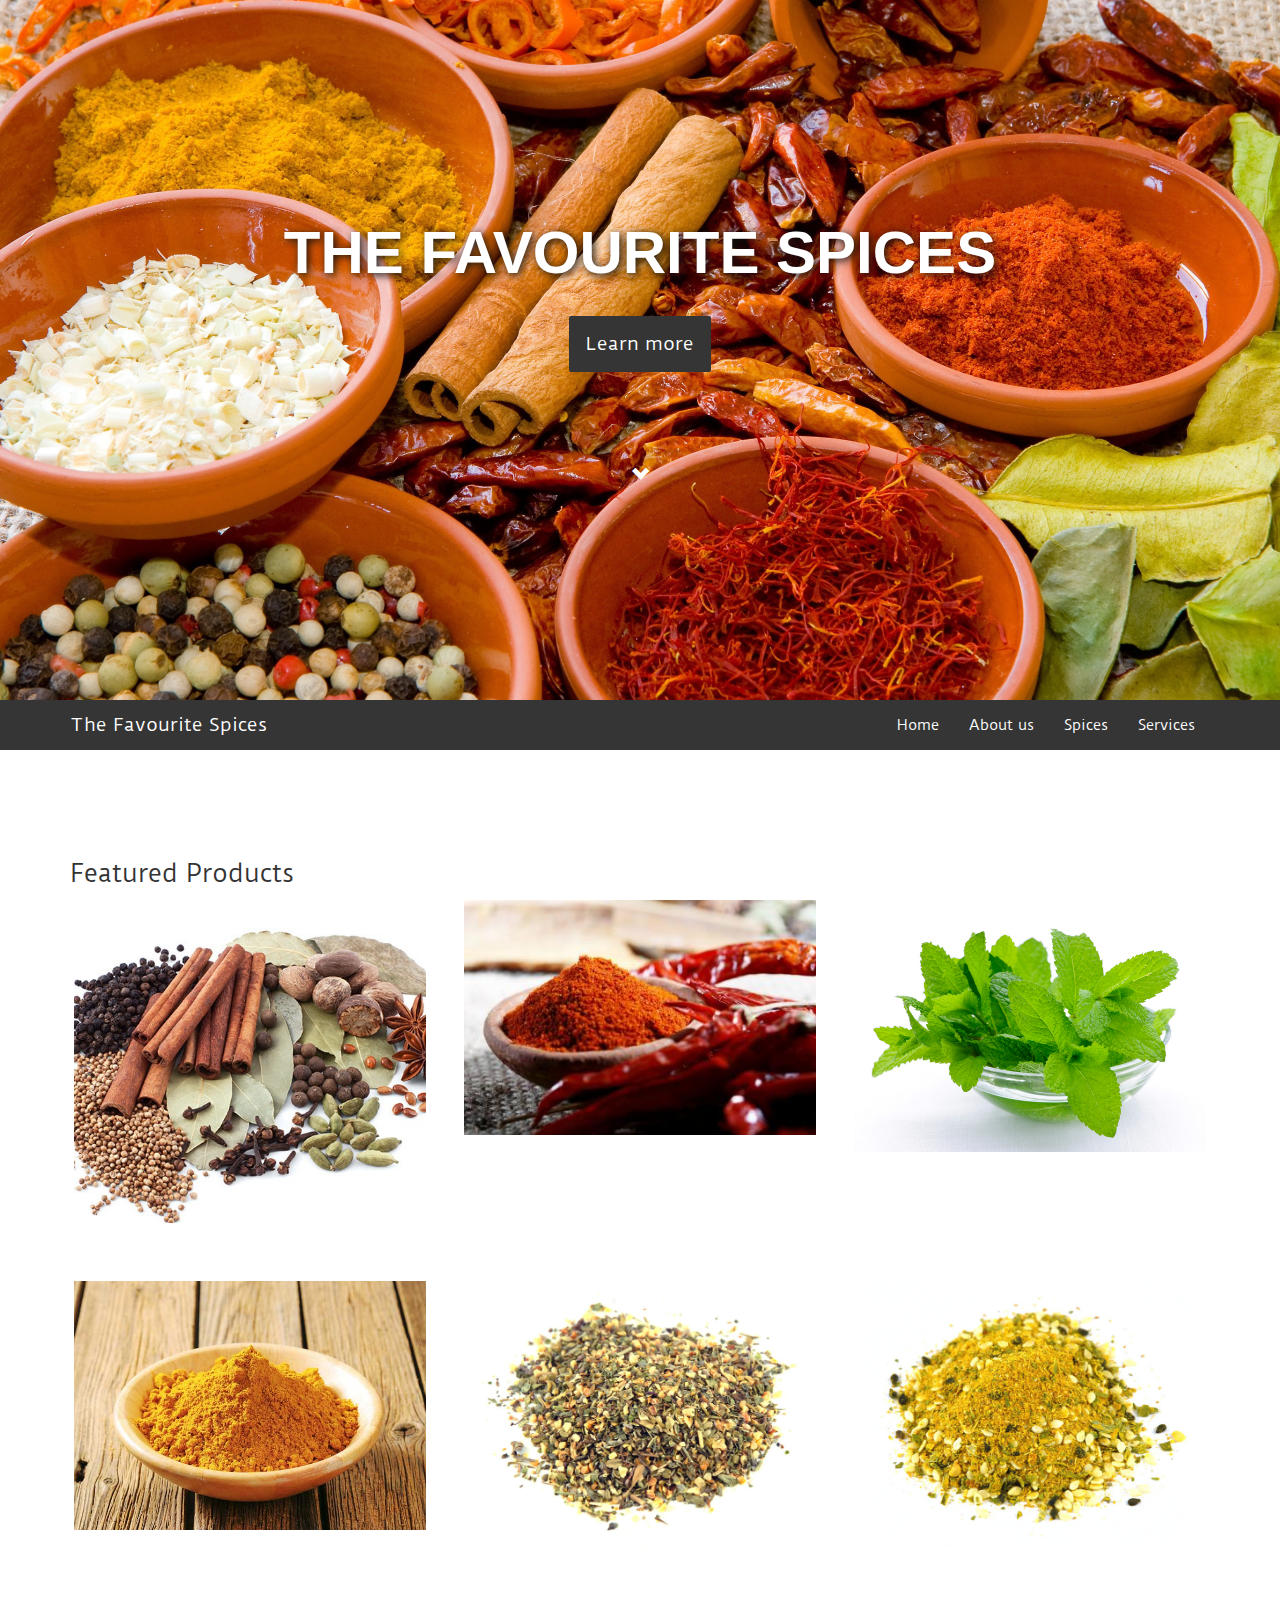
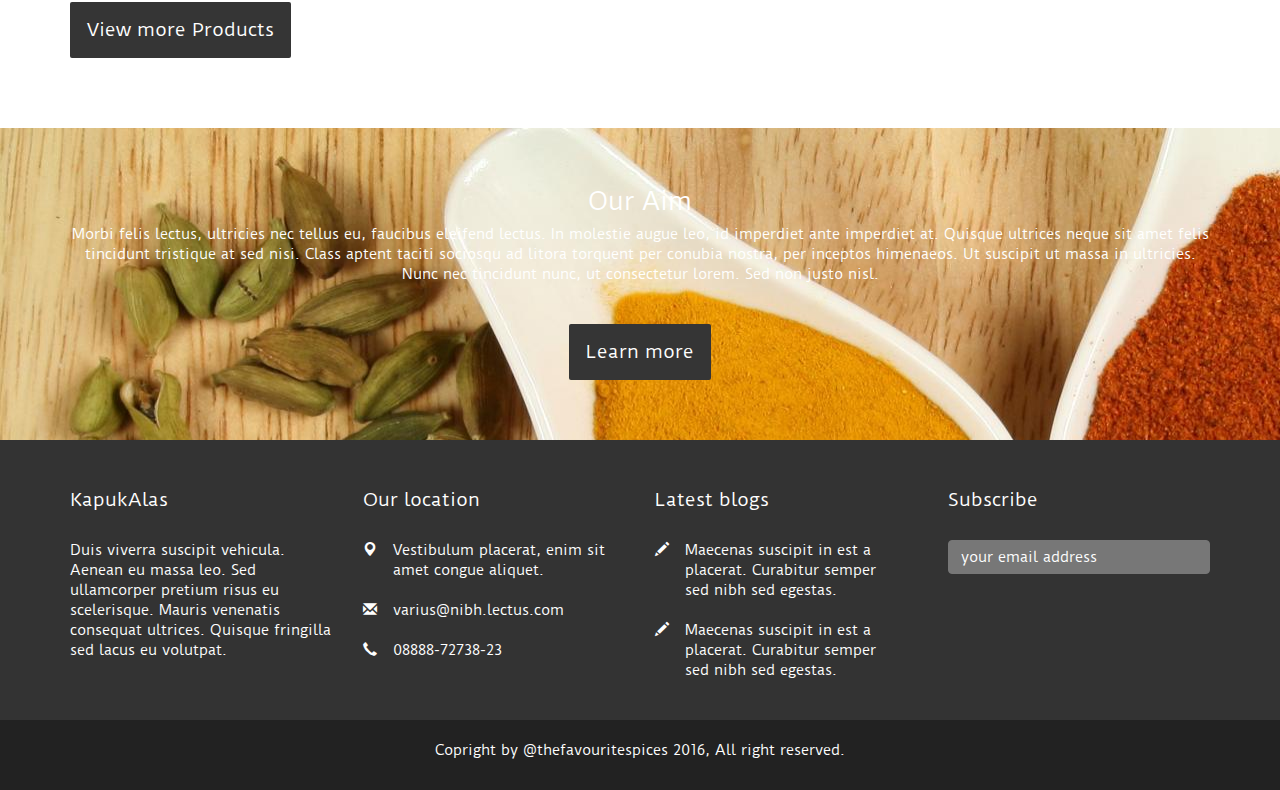
==== commit 0cfa9524: "2ndt" ====
--- a/index.html
+++ b/index.html
@@ -55,124 +55,53 @@
         <ul class="nav navbar-nav">
         </ul>
         <ul class="nav navbar-nav navbar-right">
-          <li><a href="#">Homepage</a></li>
+          <li><a href="#">Home</a></li>
           <li><a href="#">About us</a></li>
-          <li><a href="#">Portfolio</a></li>
-          <li><a href="#">Blogs</a></li>
-          <li><a href="#">Contact us</a></li>
-          <li class="dropdown">
-            <a href="#" class="dropdown-toggle" data-toggle="dropdown">Dropdown <b class="caret"></b></a>
-            <ul class="dropdown-menu">
-              <li><a href="#">Action</a></li>
-              <li><a href="#">Another action</a></li>
-              <li><a href="#">Something else here</a></li>
-              <li class="divider"></li>
-              <li><a href="#">Separated link</a></li>
-            </ul>
-          </li>
+          <li><a href="#">Spices</a></li>
+          <li><a href="#">Services</a></li>
+        
         </ul>
       </div><!-- /.navbar-collapse -->
     </div>
     </nav>
   </div>
 
-    <section id="about" class="container">
-      <div class="row">
-        <div class="col-md-3">
-          <span class="glyphicon glyphicon-send"></span> <br>
-          <h3>Awesome Feature</h3>
-          Lorem ipsum dolor sit amet, consectetur adipiscing elit. Curabitur a tincidunt elit. Aliquam porta nibh at enim luctus, auctor consequat dolor vehicula.
-        </div>
-        <div class="col-md-3">
-          <span class="glyphicon glyphicon-heart"></span> <br>
-          <h3>Build with love</h3>
-          Lorem ipsum dolor sit amet, consectetur adipiscing elit. Curabitur a tincidunt elit. Aliquam porta nibh at enim luctus, auctor consequat dolor vehicula.
-        </div>
-        <div class="col-md-3">
-          <span class="glyphicon glyphicon-phone"></span> <br>
-          <h3>Responsive Layout</h3>
-          Lorem ipsum dolor sit amet, consectetur adipiscing elit. Curabitur a tincidunt elit. Aliquam porta nibh at enim luctus, auctor consequat dolor vehicula.
-        </div>
-        <div class="col-md-3">
-          <span class="glyphicon glyphicon-tint"></span> <br>
-          <h3>Customizeable</h3>
-          Lorem ipsum dolor sit amet, consectetur adipiscing elit. Curabitur a tincidunt elit. Aliquam porta nibh at enim luctus, auctor consequat dolor vehicula.
-        </div>
-      </div>
-    </section>
-
-    <section id="about3">
-      <div class="container">
-        <div class="row">
-          <div class="col-md-6">
-            <img src="img/mockup2.png" width="100%" height="100%" class="img-mockup">
-          </div>
-          <div class="col-md-6 feature">
-            <div class="row">
-              <div class="col-md-2">
-                <span class="glyphicon glyphicon-tint"></span>
-              </div>
-              <div class="col-md-10">
-                <h4>Color variations</h4>
-                Praesent gravida justo quis faucibus vulputate. Cras hendrerit varius dui, a molestie ligula imperdiet quis.
-              </div>
-            </div>
-            <div class="row">
-              <div class="col-md-2">
-                <span class="glyphicon glyphicon-cloud"></span>
-              </div>
-              <div class="col-md-10">
-                <h4>Cloud assets</h4>
-                Praesent gravida justo quis faucibus vulputate. Cras hendrerit varius dui, a molestie ligula imperdiet quis.
-              </div>
-            </div>
-            <div class="row">
-              <div class="col-md-2">
-                <span class="glyphicon glyphicon-bell"></span>
-              </div>
-              <div class="col-md-10">
-                <h4>Awesome components</h4>
-                Praesent gravida justo quis faucibus vulputate. Cras hendrerit varius dui, a molestie ligula imperdiet quis.
-              </div>
-            </div>
-            <a href="" class="btn btn-primary btn-lg pull-right" role="button">Learn more</a>
-          </div>
-        </div>
-      </div>
-    </section>
+
+
+   
 
 
     <section id="portfolio">
       <div class="container">
-        <h4>Featured Products</h4>
+        <h3>Featured Products</h3>
         <div class="row">
           <div class="col-md-4">
             <a href="">
             <div class="thumbnail">
               <div class="caption">
-                Maecenas euismod vitae lacus id blandit. Curabitur elementum ultrices nunc. Interdum et malesuada fames ac ante ipsum primis in faucibus. Suspendisse potenti.
-              </div>
-              <img src="img/gal/1.jpg" width="100%" height="100%">
-            </div>
-            </a>
-          </div>
-          <div class="col-md-4">
-            <a href="">
-            <div class="thumbnail">
-              <div class="caption">
-                Maecenas euismod vitae lacus id blandit. Curabitur elementum ultrices nunc. Interdum et malesuada fames ac ante ipsum primis in faucibus. Suspendisse potenti.
-              </div>
-              <img src="img/gal/2.jpg" width="100%" height="100%">
-            </div>
-            </a>
-          </div>
-          <div class="col-md-4">
-            <a href="">
-            <div class="thumbnail">
-              <div class="caption">
-                Maecenas euismod vitae lacus id blandit. Curabitur elementum ultrices nunc. Interdum et malesuada fames ac ante ipsum primis in faucibus. Suspendisse potenti.
-              </div>
-              <img src="img/gal/3.jpg" width="100%" height="100%">
+                Baking Spices
+              </div>
+              <img class="img-responsive" src="img/baking-spices.jpg" width="100%" height="100%">
+            </div>
+            </a>
+          </div>
+          <div class="col-md-4">
+            <a href="">
+            <div class="thumbnail">
+              <div class="caption">
+                Chili Powder
+              </div>
+              <img class="img-responsive" src="img/chili-powder.jpg" width="100%" height="100%">
+            </div>
+            </a>
+          </div>
+          <div class="col-md-4">
+            <a href="">
+            <div class="thumbnail">
+              <div class="caption">
+                Mint Leaves
+              </div>
+              <img class="img-responsive" src="img/mint-leaves.jpg" width="100%" height="100%">
             </div>
             </a>
           </div>
@@ -182,58 +111,44 @@
             <a href="">
             <div class="thumbnail">
               <div class="caption">
-                Maecenas euismod vitae lacus id blandit. Curabitur elementum ultrices nunc. Interdum et malesuada fames ac ante ipsum primis in faucibus. Suspendisse potenti.
-              </div>
-              <img src="img/gal/4.jpg" width="100%" height="100%">
-            </div>
-            </a>
-          </div>
-          <div class="col-md-4">
-            <a href="">
-            <div class="thumbnail">
-              <div class="caption">
-                Maecenas euismod vitae lacus id blandit. Curabitur elementum ultrices nunc. Interdum et malesuada fames ac ante ipsum primis in faucibus. Suspendisse potenti.
-              </div>
-              <img src="img/gal/5.jpg" width="100%" height="100%">
-            </div>
-            </a>
-          </div>
-          <div class="col-md-4">
-            <a href="">
-            <div class="thumbnail">
-              <div class="caption">
-                Maecenas euismod vitae lacus id blandit. Curabitur elementum ultrices nunc. Interdum et malesuada fames ac ante ipsum primis in faucibus. Suspendisse potenti.
-              </div>
-              <img src="img/gal/6.jpg" width="100%" height="100%">
-            </div>
-            </a>
-          </div>
-        </div>
-        <a href="" class="btn btn-primary btn-lg" role="button">View more projects</a>
+               Curry Powder
+              </div>
+              <img class="img-responsive" src="img/curry-powder.jpg" width="100%" height="100%">
+            </div>
+            </a>
+          </div>
+          <div class="col-md-4">
+            <a href="">
+            <div class="thumbnail">
+              <div class="caption">
+                Herb Blends
+              </div>
+              <img class="img-responsive" src="img/herb-blends.jpg" width="100%" height="100%">
+            </div>
+            </a>
+          </div>
+          <div class="col-md-4">
+            <a href="">
+            <div class="thumbnail">
+              <div class="caption">
+                Salod Seasonings
+              </div>
+              <img class="img-responsive" src="img/salod-seasonings.jpg" width="100%" height="100%">
+            </div>
+            </a>
+          </div>
+        </div>
+        <a href="" class="btn btn-primary btn-lg" role="button">View more Products</a>
       </div>
     </section>
 
   <section id="sponsor">
     <div class="container">
-      <div class="row">
-        <div class="col-md-3">
-          <img src="img/cc.png">
-        </div>
-        <div class="col-md-3">
-          <img src="img/tf.png">
-        </div>
-        <div class="col-md-3">
-          <img src="img/gr.png">
-        </div>
-        <div class="col-md-3">
-          <img src="img/pd.png">
-        </div>
-      </div>
-      <h3>Donec sed sapien</h3>
+      
+      <h3>Our Aim</h3>
       Morbi felis lectus, ultricies nec tellus eu, faucibus eleifend lectus. In molestie augue leo, id imperdiet ante imperdiet at. Quisque ultrices neque sit amet felis tincidunt tristique at sed nisi. Class aptent taciti sociosqu ad litora torquent per conubia nostra, per inceptos himenaeos. Ut suscipit ut massa in ultricies. Nunc nec tincidunt nunc, ut consectetur lorem. Sed non justo nisl.
       <div style="margin-top:40px;">
         <a href="" class="btn btn-primary btn-lg" role="button">Learn more</a>
-        <a href="" class="btn btn-default btn-lg" role="button">Sign up now</a>
       </div>
     </div>
   </section>
@@ -280,7 +195,7 @@
   </footer>  
 
   <footer id="copyright">
-    <p>Copright by @andreyyann 2014, All right reserved.</p>
+    <p>Copright by @thefavouritespices 2016, All right reserved.</p>
   </footer>
 
     <script src="js/jquery.js"></script>
--- a/css/style.css
+++ b/css/style.css
@@ -177,7 +177,7 @@
 	font-weight: bold;
 }
 #sponsor {
-	background: url(../img/bg-sponsor.jpg);
+	background: url(../img/xx.jpg);
 	padding-top: 40px;
 	padding-bottom: 60px;
 	color: #ffffff;
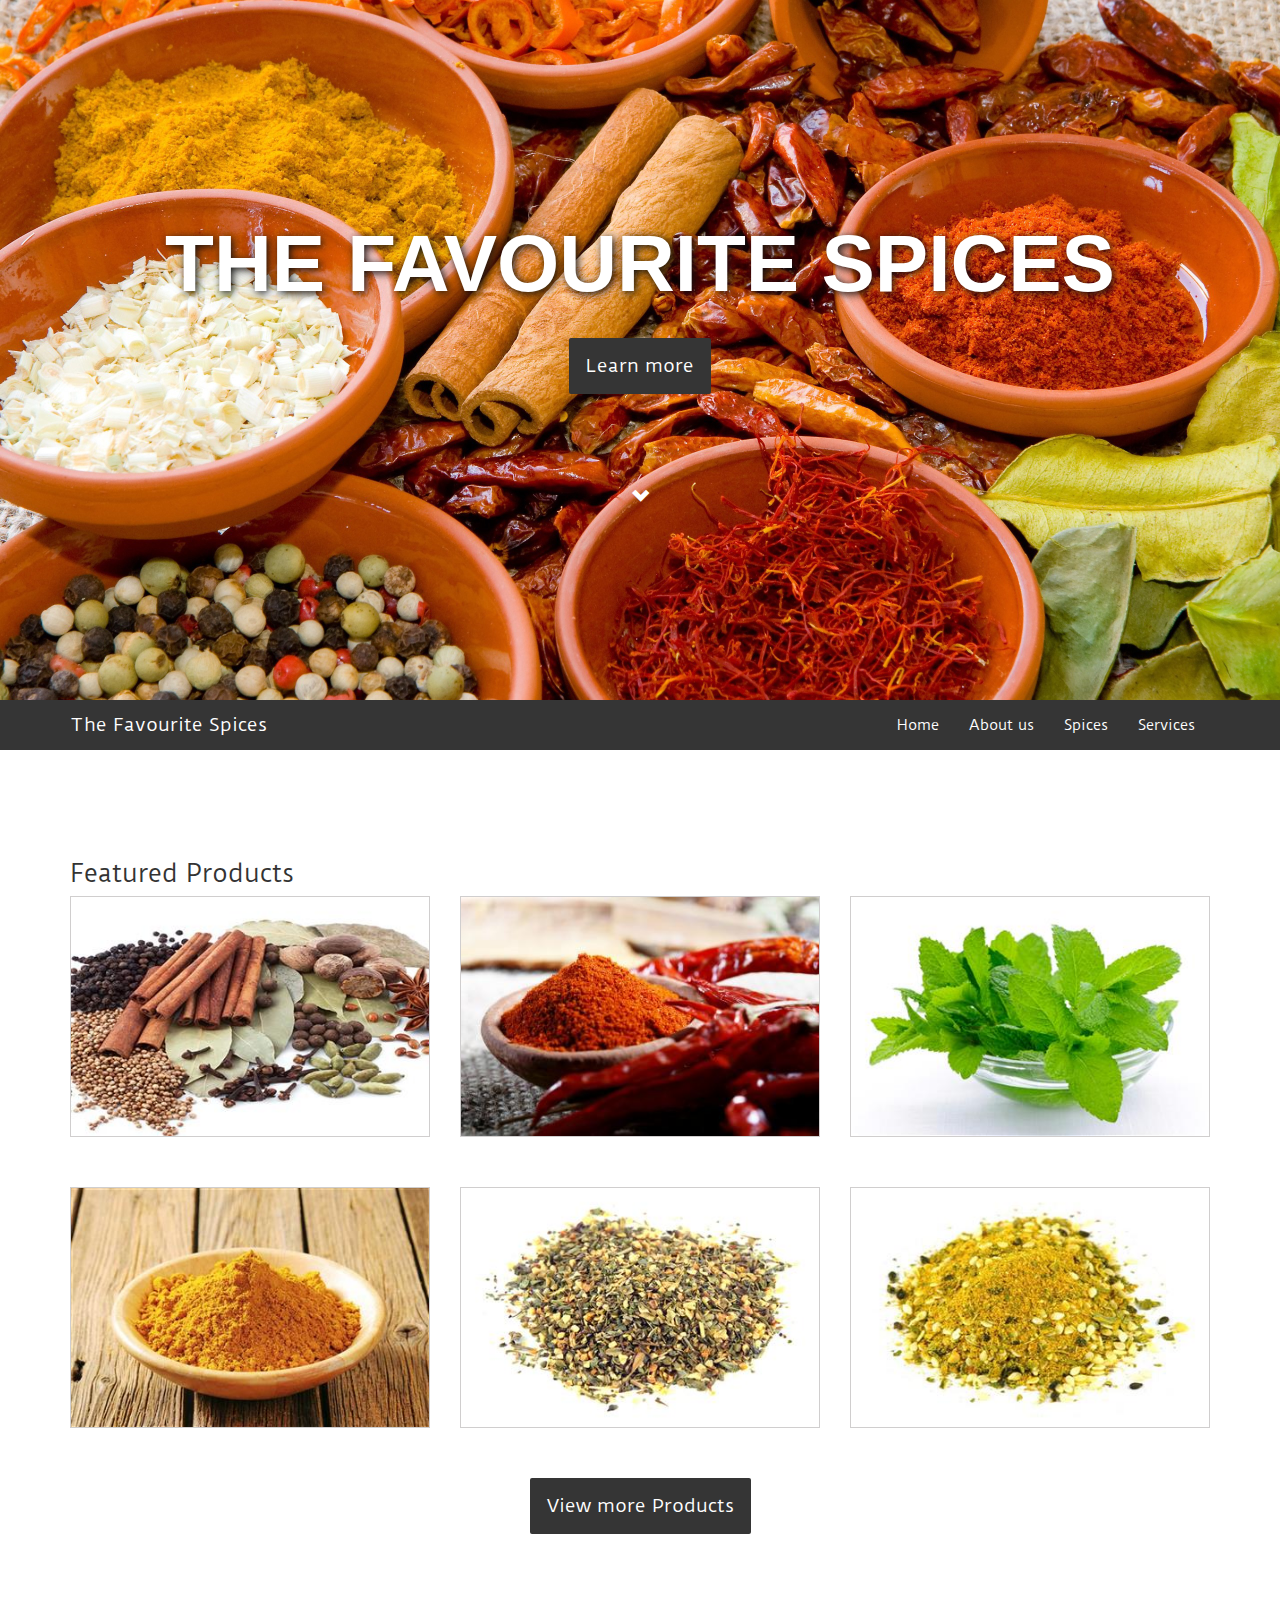
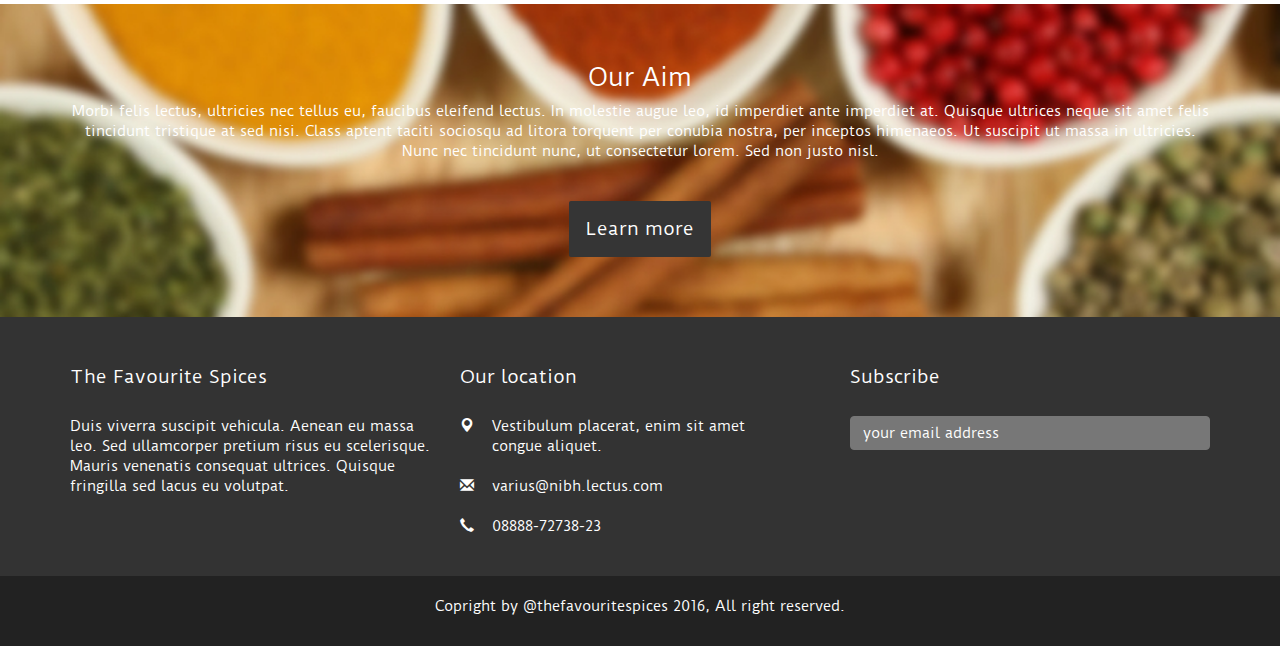
==== commit 4ec11438: "morning" ====
--- a/index.html
+++ b/index.html
@@ -79,7 +79,8 @@
             <a href="">
             <div class="thumbnail">
               <div class="caption">
-                Baking Spices
+                 <h3>Baking Spices</h3><br>
+                "Lorem ipsum dolor sit amet, consectetur adipiscing elit, sed do eiusmod tempor incididunt ut labore et dolore magna aliqua. Ut enim ad minim veniam. Excepteur sint occaecat cupidatat non proident, sunt in culpa qui officia deserunt mollit anim id est laborum."
               </div>
               <img class="img-responsive" src="img/baking-spices.jpg" width="100%" height="100%">
             </div>
@@ -89,7 +90,8 @@
             <a href="">
             <div class="thumbnail">
               <div class="caption">
-                Chili Powder
+                 <h3>Chili Powder</h3><br>
+                "Lorem ipsum dolor sit amet, consectetur adipiscing elit, sed do eiusmod tempor incididunt ut labore et dolore magna aliqua. Ut enim ad minim veniam. Excepteur sint occaecat cupidatat non proident, sunt in culpa qui officia deserunt mollit anim id est laborum."
               </div>
               <img class="img-responsive" src="img/chili-powder.jpg" width="100%" height="100%">
             </div>
@@ -99,7 +101,8 @@
             <a href="">
             <div class="thumbnail">
               <div class="caption">
-                Mint Leaves
+               <h3>Mint Leaves</h3><br>
+                "Lorem ipsum dolor sit amet, consectetur adipiscing elit, sed do eiusmod tempor incididunt ut labore et dolore magna aliqua. Ut enim ad minim veniam. Excepteur sint occaecat cupidatat non proident, sunt in culpa qui officia deserunt mollit anim id est laborum."
               </div>
               <img class="img-responsive" src="img/mint-leaves.jpg" width="100%" height="100%">
             </div>
@@ -111,7 +114,8 @@
             <a href="">
             <div class="thumbnail">
               <div class="caption">
-               Curry Powder
+                <h3>Curry Powder</h3><br>
+               "Lorem ipsum dolor sit amet, consectetur adipiscing elit, sed do eiusmod tempor incididunt ut labore et dolore magna aliqua. Ut enim ad minim veniam. Excepteur sint occaecat cupidatat non proident, sunt in culpa qui officia deserunt mollit anim id est laborum."
               </div>
               <img class="img-responsive" src="img/curry-powder.jpg" width="100%" height="100%">
             </div>
@@ -121,7 +125,8 @@
             <a href="">
             <div class="thumbnail">
               <div class="caption">
-                Herb Blends
+                <h3>Herb Blends</h3><br>
+                "Lorem ipsum dolor sit amet, consectetur adipiscing elit, sed do eiusmod tempor incididunt ut labore et dolore magna aliqua. Ut enim ad minim veniam. Excepteur sint occaecat cupidatat non proident, sunt in culpa qui officia deserunt mollit anim id est laborum."
               </div>
               <img class="img-responsive" src="img/herb-blends.jpg" width="100%" height="100%">
             </div>
@@ -131,14 +136,15 @@
             <a href="">
             <div class="thumbnail">
               <div class="caption">
-                Salod Seasonings
+                 <h3>Salod Seasonings</h3><br>
+                "Lorem ipsum dolor sit amet, consectetur adipiscing elit, sed do eiusmod tempor incididunt ut labore et dolore magna aliqua. Ut enim ad minim veniam. Excepteur sint occaecat cupidatat non proident, sunt in culpa qui officia deserunt mollit anim id est laborum."
               </div>
               <img class="img-responsive" src="img/salod-seasonings.jpg" width="100%" height="100%">
             </div>
             </a>
           </div>
         </div>
-        <a href="" class="btn btn-primary btn-lg" role="button">View more Products</a>
+       <center><a href="" class="btn btn-primary btn-lg" role="button">View more Products</a></center> 
       </div>
     </section>
 
@@ -156,11 +162,11 @@
   <footer>
     <div class="container">
       <div class="row">
-        <div class="col-md-3">
-          <h4>KapukAlas</h4>
+        <div class="col-md-4">
+          <h4>The Favourite Spices</h4>
           <p>Duis viverra suscipit vehicula. Aenean eu massa leo. Sed ullamcorper pretium risus eu scelerisque. Mauris venenatis consequat ultrices. Quisque fringilla sed lacus eu volutpat.</p>
         </div>
-        <div class="col-md-3">
+        <div class="col-md-4">
           <h4>Our location</h4>
           <div class="row">
             <div class="col-md-1"><span class="glyphicon glyphicon-map-marker"></span></div>
@@ -175,18 +181,8 @@
             <div class="col-md-10">08888-72738-23</div>
           </div>
         </div>
-        <div class="col-md-3">
-          <h4>Latest blogs</h4>
-          <div class="row">
-            <div class="col-md-1"><span class="glyphicon glyphicon-pencil"></span></div>
-            <div class="col-md-10">Maecenas suscipit in est a placerat. Curabitur semper sed nibh sed egestas. </div>
-          </div><br>
-          <div class="row">
-            <div class="col-md-1"><span class="glyphicon glyphicon-pencil"></span></div>
-            <div class="col-md-10">Maecenas suscipit in est a placerat. Curabitur semper sed nibh sed egestas. </div>
-          </div>
-        </div>
-        <div class="col-md-3">
+      
+        <div class="col-md-4">
           <h4>Subscribe</h4>
           <input type="text" class="form-control" placeholder="your email address">
         </div>
--- a/css/style.css
+++ b/css/style.css
@@ -13,7 +13,7 @@
 	color: #fff;
 }
 header h1 {
-	font-size: 60px;
+	font-size: 80px;
 	margin-top: 120px;
 	  font-weight: bold;
 	  text-shadow: 2px 2px 8px #111;
@@ -178,6 +178,7 @@
 }
 #sponsor {
 	background: url(../img/xx.jpg);
+	background-size:cover;
 	padding-top: 40px;
 	padding-bottom: 60px;
 	color: #ffffff;
